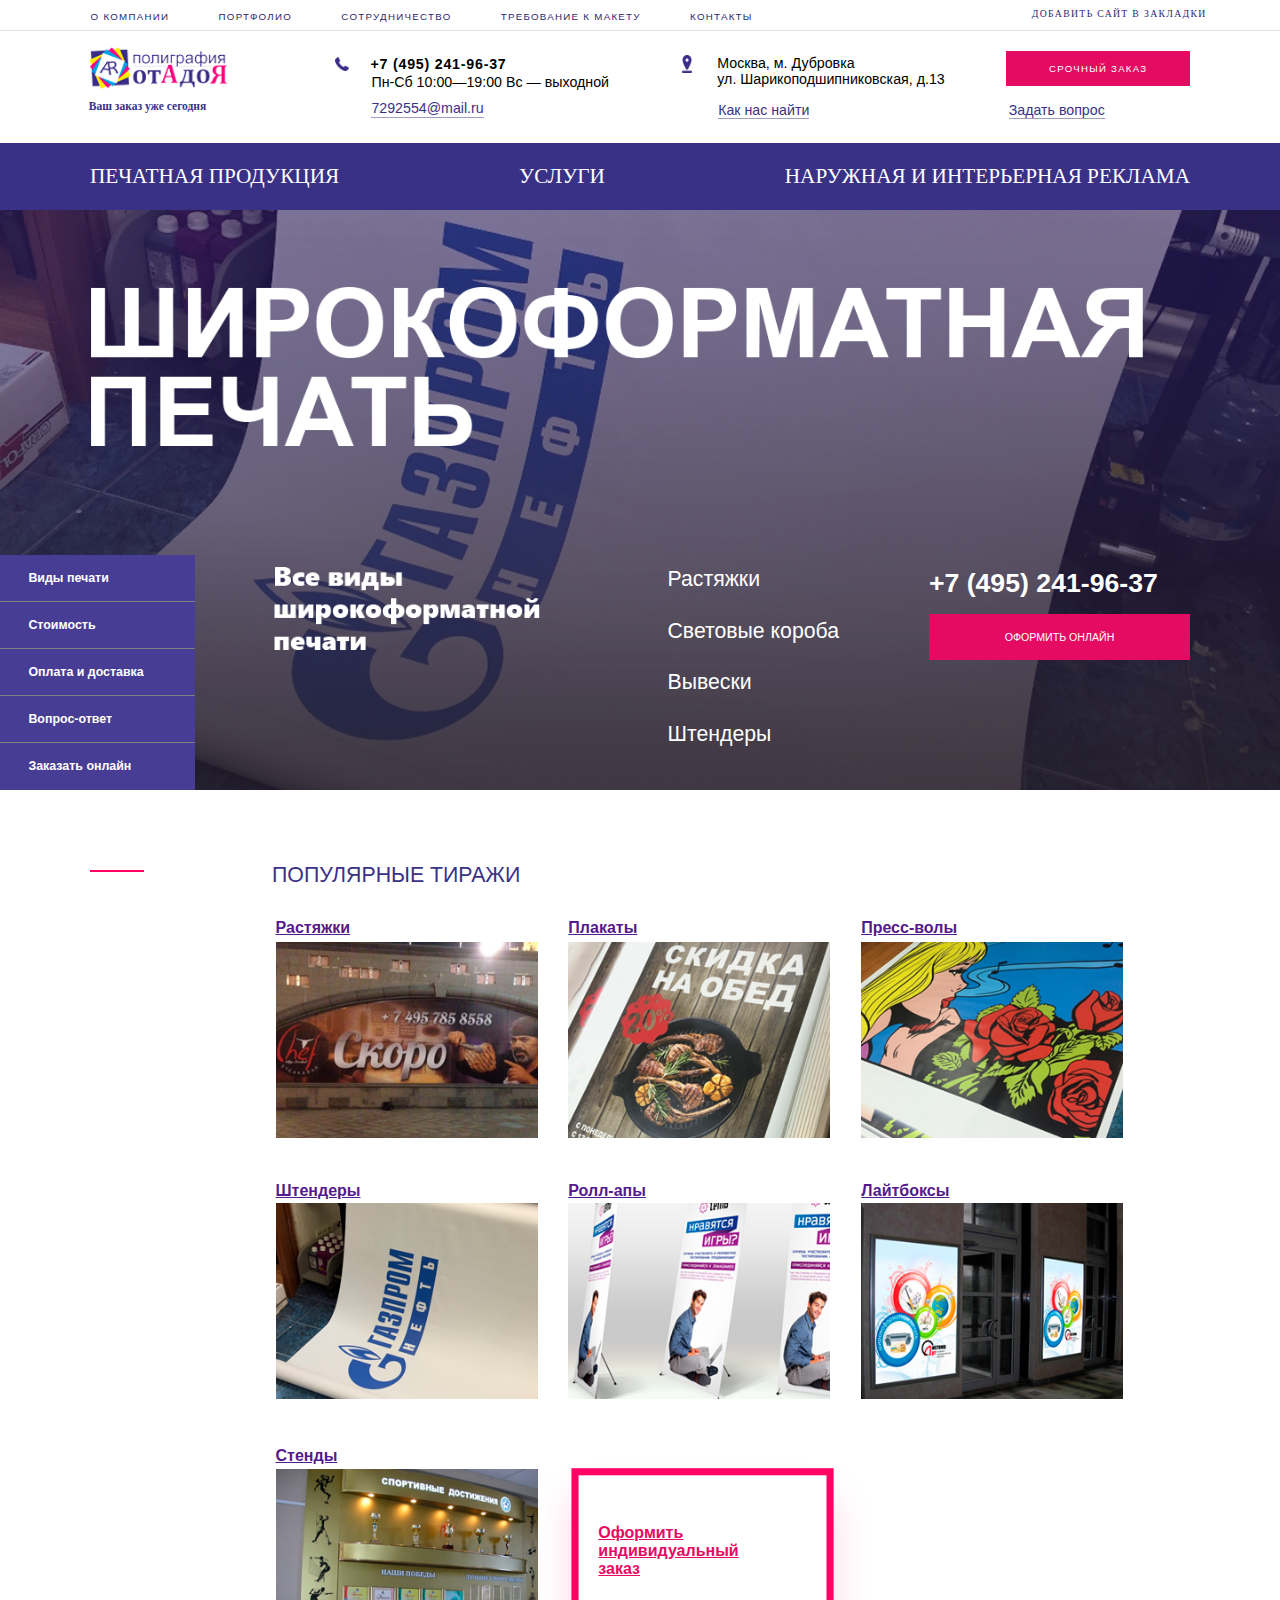
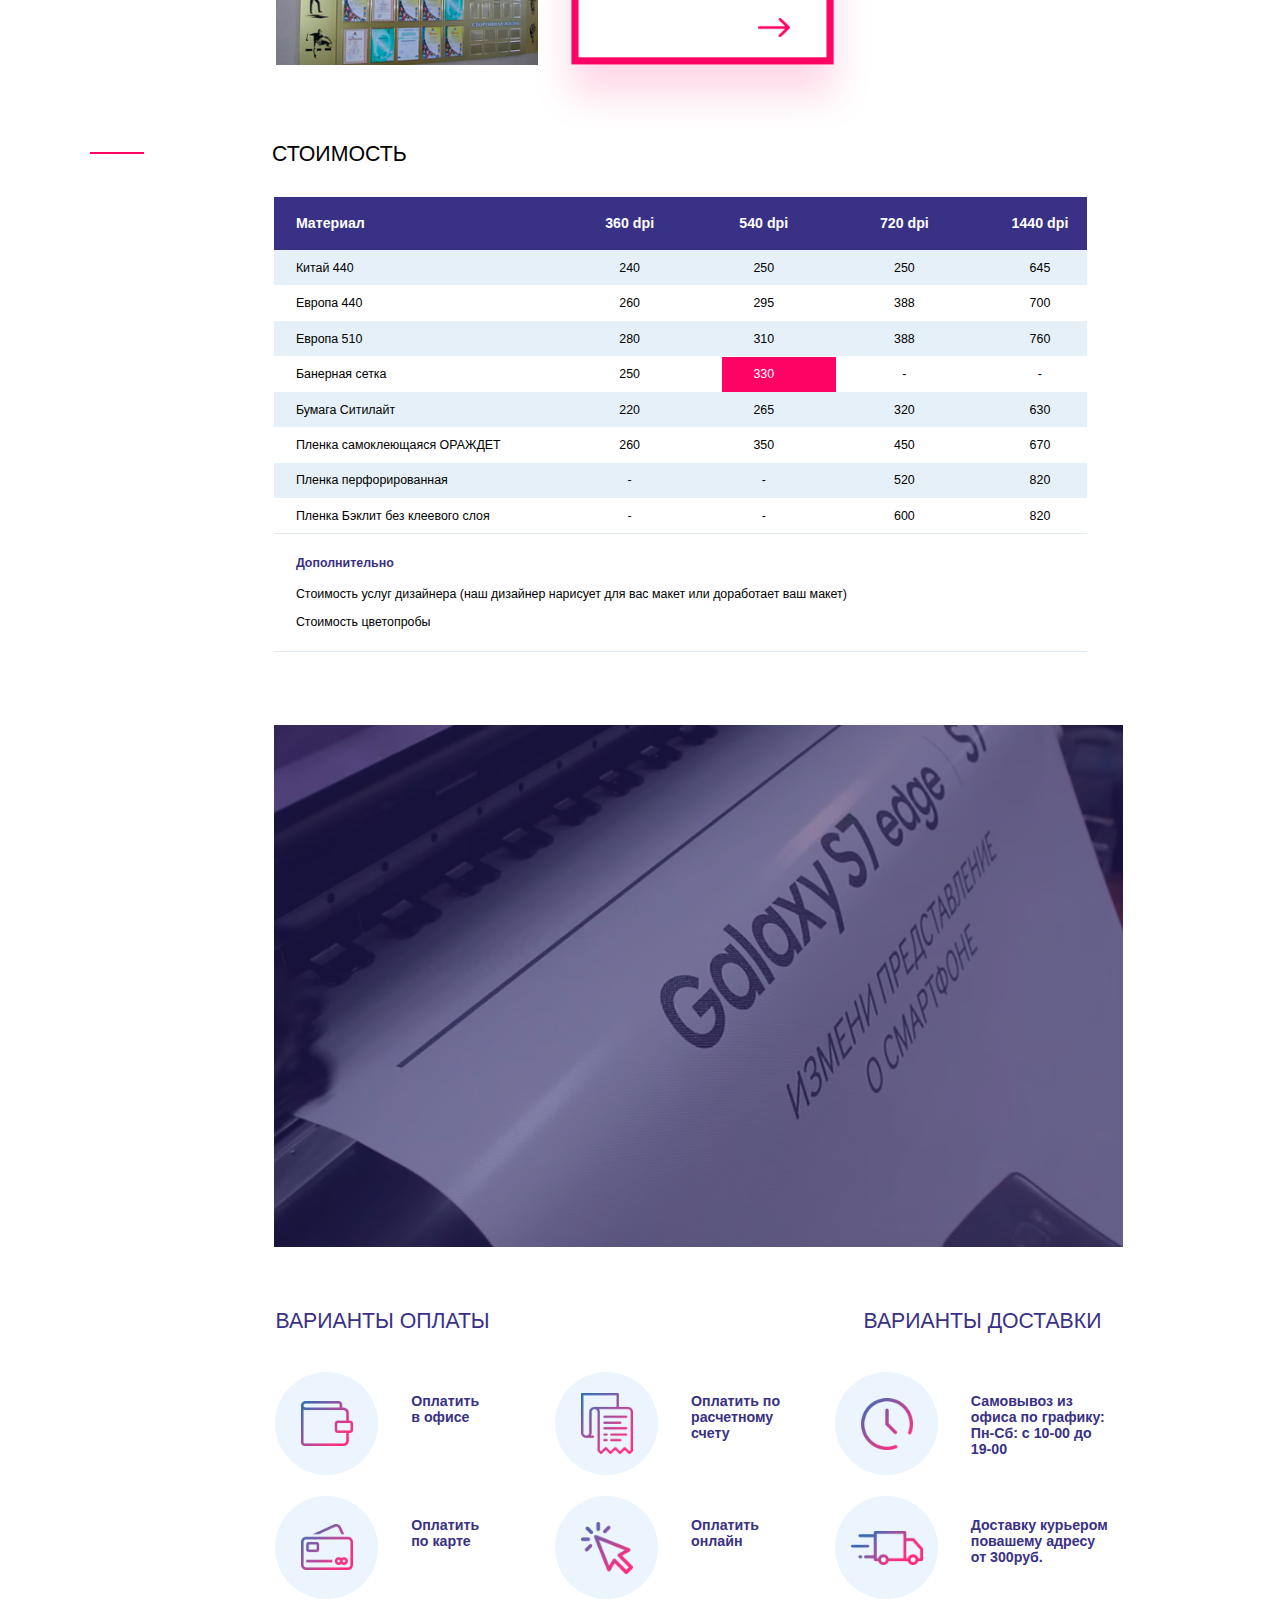
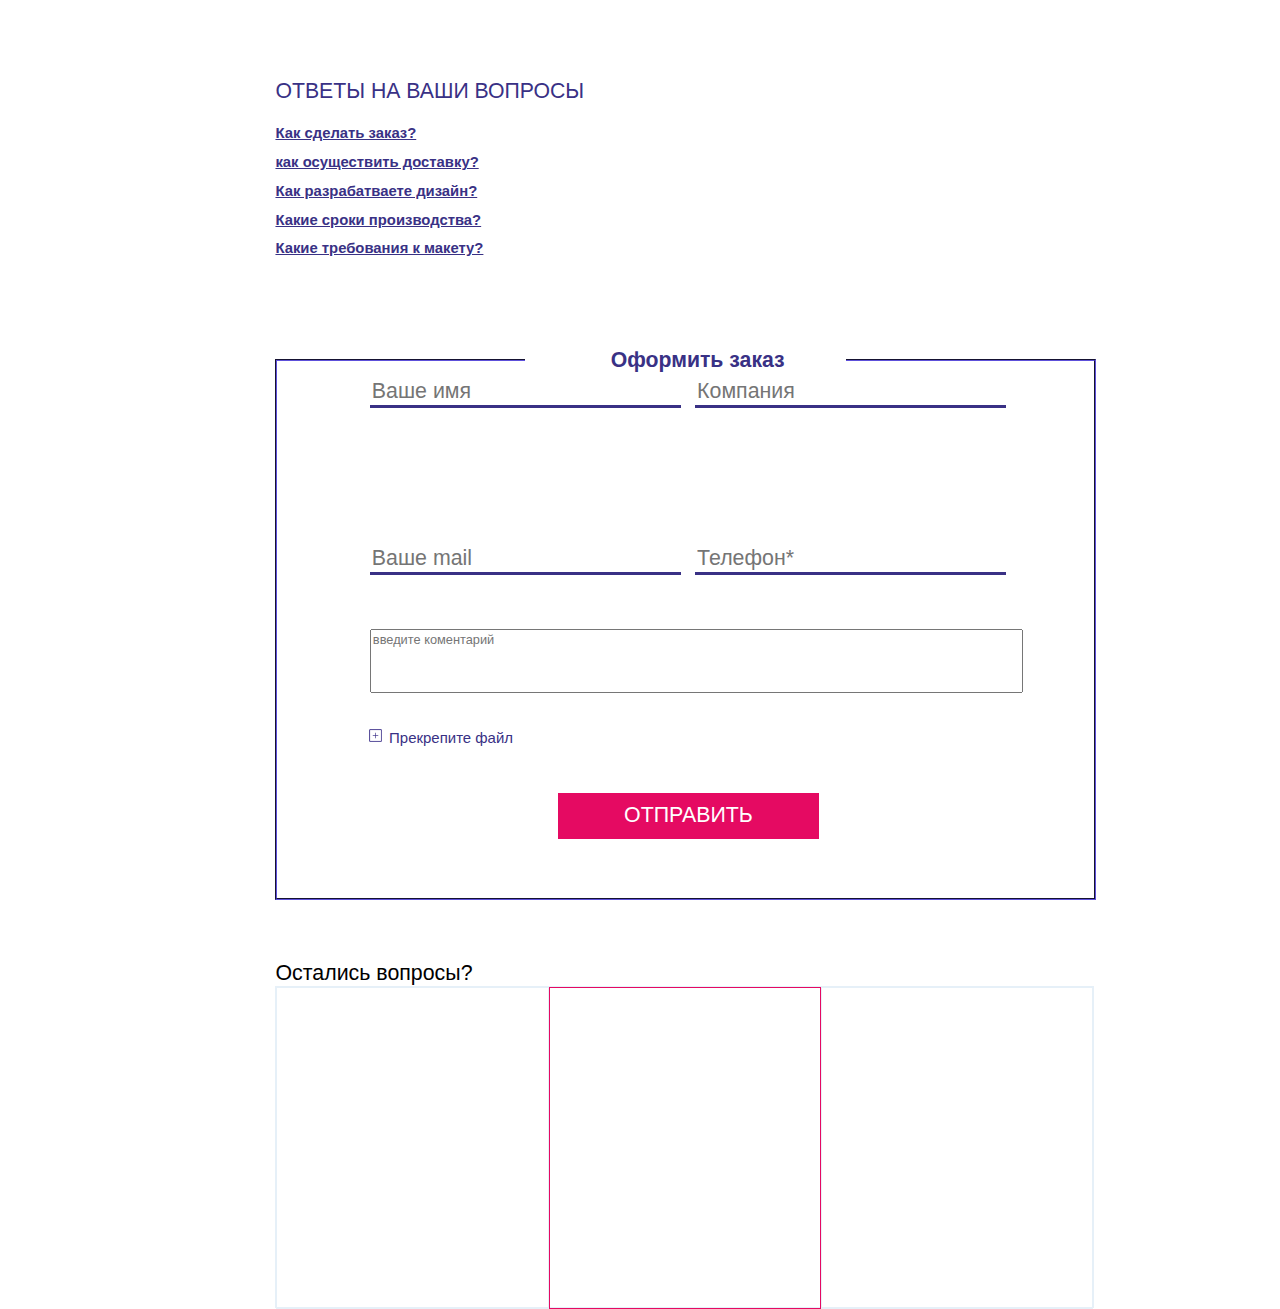
==== макет 5/index.html @ a8b6a36f "макет5" ====
<html>
	<head>
		<link rel="stylesheet" type="text/css" href="discription.css">
		<link href = "https://fonts.googleapis.com/css?family= Roboto " rel = "stylesheet">
		<meta name="viewport" content="width=device-width,initial-scale=1">
		<script type="text/javascript" type="text/javascript" src="12.js"></script>
		<script src="jquery-3.3.1.min.js"></script>
		<script src="transform.js" type="text/javascript"></script> 
        <meta charset="utf-8">
	</head>
	<body>
	<section class="top_bar">
	<ul>
		<li>О КОМПАНИИ </li>
		<li>ПОРТФОЛИО </li>
		<li>СОТРУДНИЧЕСТВО </li>
		<li>ТРЕБОВАНИЕ К МАКЕТУ </li>
		<li>КОНТАКТЫ </li>
	</ul>
	<img src="STAR.PNG">
	<span class="add_in_bookmarks">ДОБАВИТЬ САЙТ В ЗАКЛАДКИ</span>
	</section>
	<div id="wrapper">
	<header>
		<img src="logo.png">
		<span class="order_by_today">Ваш заказ уже сегодня</span>
		<img src="telephone.png">
		<span class="telephone">+7 (495) 241-96-37</span>
		<span class="hour_work">Пн-Сб 10:00—19:00   Вс — выходной</span>
		<span class="mail">7292554@mail.ru</span>
		<img src="place.png">
		<span class="adres">Москва, м. Дубровка<br> ул. Шарикоподшипниковская, д.13</span>
		<div class="order">СРОЧНЫЙ ЗАКАЗ</div>
		<span class="How_to_find_us">Как нас найти</span>
		<span class="Ask_a_Question">Задать вопрос</span>
	</header>
	<main>
		<div class="menu">
			<ul>
				<li onclick="func()">
				ПЕЧАТНАЯ ПРОДУКЦИЯ
		
				</li>
				<li onclick="func1()">УСЛУГИ</li>
				<li>НАРУЖНАЯ И ИНТЕРЬЕРНАЯ РЕКЛАМА</li>
			</ul>
		</div>
		<div class="banner">
			<span></span>
			<span></span>
			<span>ОФОРМИТЬ ОНЛАЙН</span>
			<span>+7 (495) 241-96-37</span>
			<div class="banner_menu">
			<ul>
				<li>Растяжки</li>
				<li>Световые короба</li>
				<li>Вывески</li>
				<li>Штендеры</li>
			</ul>
			</div>
		<div id="slaid_menu">
			<ul>
			<li>Виды печати</li>
			<li>Стоимость</li>
			<li>Оплата и доставка</li>
			<li>Вопрос-ответ</li>
			<li>Заказать онлайн</li>
			</ul>
		</div>
		</div>
		<div class="product_menu">
		<div class="vizitki">
		<h2>Визитки</h2>
		<img src="polosa_red.png">
			<ul>
				<li><a href=""></a></li>
			</ul>
		</div>
			<div class="menu_pech">
			<h2>Меню</h2>
			<img src="polosa_red.png">
			<ul>
				<li><a href=""></a></li>
			</ul>
			</div>
			<div class="calendary">
			<h2>Календари</h2>
			<img src="polosa_red.png">
			<ul>
				<li><a href="">Календарь-домик</a></li>
				<li><a href="">Календарь перекидной</a></li>
				<li><a href="">Календарь карманный</a></li>
				<li><a href="">Календарь квартальный</a></li>
				<li><a href="">Календарь отрывной</a></li>
				</ul>
			</div>
			<div class="broshyri">
			<h2>Брошюры</h2>
			<img src="polosa_red.png">
			<ul>
				<li><a href="">Брошюры 99х210</a></li>
				<li><a href="">Брошюры А5</a></li>
				<li><a href="">Брошюры 200х200</a></li>
				</ul>
			</div>
			<div class="listovki_and_flaers">
			<h2>Листовки и флаеры</h2>
			<img src="polosa_red.png">
			<ul>
				<li><a href="">Листовки 100х200</a></li>
				<li><a href="">Листовки А4</a></li>
				<li><a href="">Листовки А5</a></li>
				<li><a href="">Листовки А6</a></li>
				</ul>
			</div>
			<div class="afisha">
			<h2>Афиши</h2>
			<img src="polosa_red.png">
				<ul>
				<li><a href="">Афиша А1/А2</a></li>
				<li><a href="">Афиша А3</a></li>
				</ul>
			</div>
			<div class="bykleti">
			<h2>Буклеты</h2>
			<img src="polosa_red.png">
				<ul>
				<li><a href="">Буклеты А4</a></li>
				<li><a href="">Буклеты А3</a></li>
				</ul>
			</div>
			<div class="Blanki">
			<h2>Бланки и самокопирующиеся бланки</h2>
			<img src="polosa_red.png">
			<ul>
				<li><a href="">Бланки А4</a></li>
				<li><a href="">Бланки А5</a></li>
				</ul>
			</div>
		</div>
		<section class="popular_tiraj">
		 <h2>ПОПУЛЯРНЫЕ ТИРАЖИ</h2>
		 <img src="polosa_red.png">
		 <ul>
		 <a href="">Растяжки</a>
			<li></li>
			<a href="">Плакаты</a>
			<li></li>
			<a href="">Пресс-волы</a>
			<li></li>
			<a href="">Штендеры</a>
			<li></li>
			<a href="">Ролл-апы</a>
			<li></li>
			<a href="">Лайтбоксы</a>
			<li></li>
			<a href="">Стенды</a>
			<li></li>
			<li></li>
			<a href="">Оформить индивидуальный заказ</a>
			<img src="smart_object1.png">
		 </ul>
		</section>
		<section class="price">
		<h2>СТОИМОСТЬ</h2>
		<img src="polosa_red.png">
		<img src="pink_kub.png">
		<table>
		<tr>
		<td>Материал</td>
		<td>360 dpi</td>
		<td>540 dpi</td>
		<td>720 dpi</td>
		<td>1440 dpi</td>
		</tr>
		<tr>
		<td>Китай 440</td>
		<td>240</td>
		<td>250</td>
		<td>250</td>
		<td>645</td>
		</tr>
		<tr>
		<td>Европа 440</td>
		<td>260</td>
		<td>295</td>
		<td>388</td>
		<td>700</td>
		</tr>
		<tr>
		<td>Европа 510</td>
		<td>280</td>
		<td>310</td>
		<td>388</td>
		<td>760</td>
		</tr>
		<tr>
		<td>Банерная сетка</td>
		<td>250</td>
		<td style="color:white;">330</td>
		<td> - </td>
		<td> - </td>
		</tr>
		<tr>
		<td>Бумага Ситилайт</td>
		<td>220</td>
		<td>265</td>
		<td>320</td>
		<td>630</td>
		</tr>
		<tr>
		<td>Пленка самоклеющаяся ОРАЖДЕТ</td>
		<td>260</td>
		<td>350</td>
		<td>450</td>
		<td>670</td>
		</tr>
		<tr>
		<td>Пленка перфорированная</td>
		<td> - </td>
		<td> - </td>
		<td>520</td>
		<td>820</td>
		</tr>
		<tr>
		<td>Пленка Бэклит без клеевого слоя</td>
		<td> - </td>
		<td> - </td>
		<td>600</td>
		<td>820</td>
		</tr>
		<tr>
		<td colspan="5" style="background-color:white;">
			<span>Дополнительно</span>
			<span>Стоимость услуг дизайнера (наш дизайнер нарисует для вас макет или доработает ваш макет)<br><br>Стоимость цветопробы</span>
		</td>
		</tr>
		</table>
		</section>
		<section class="video">
		<div></div>
		</section>
		<section class="delivery_pay">
		<h3>ВАРИАНТЫ ОПЛАТЫ</h3>
		<h3>ВАРИАНТЫ ДОСТАВКИ</h3>
		<ul>
		<li></li><span>Оплатить<br> в офисе</span>
		<li></li><span>Оплатить по <br>расчетному<br>счету</span>
		<li></li><span>Самовывоз из<br> офиса по графику:<br> Пн-Сб: с 10-00 до<br> 19-00</span>
		<li></li><span>Оплатить<br>по карте</span>
		<li></li><span>Оплатить<br>онлайн</span>
		<li></li><span>Доставку курьером<br>повашему адресу <br>от 300руб.</span>
		</ul>
		</section>
		<section class="answer_questions">
		<h3>ОТВЕТЫ НА ВАШИ ВОПРОСЫ</h3>
		<ul>
		<li onclick="func3()" class="first">Как сделать заказ?</li>
		<div class="how_do_order"><span>Как сделать заказ?</span>
		<ul>
		<li>У нас можно заказать флаеры, афиши, бланки, печати, штампы, вывески.
		Современное оборудованиею.Если вам нужна оперативная печать полиграфической продукции высочайшего качества,тогда вы попали в нужное место.</li>
		<li>Лучшие специалисты.Каждый сотрудник нашего центра обладает хорошим опытом и готов приложить максимум усилий для выполнения вашего заказа.Высокая скорость работы.</li>
		<li>Благодаря максимальной автоматизации процесса и тщательной подготовке сотрудника все заказы выполняются в минимальные сроки.</li>
		</ul>
		<span onclick="func5()">Свернуть<img src="vector.png"></span>
		</div>
		
		<li>как осуществить доставку?</li>
		<li>Как разрабатваете дизайн?</li>
		<li>Какие сроки производства?</li>
		<li>Какие требования к макету?</li>
		</ul>
		</section>
		<form enctype="multipart/form-data" method="post" >
			<fieldset>
			<legend>Оформить заказ</legend>
			<input type="name" placeholder="Ваше имя" required name="name">
			<input type="email" placeholder="Ваше mail" name="mail" required>
			<input type="tel" placeholder="Телефон*" pattern="[0-9]{3}[0-9]{2}[0-9]{2}" title="4[0-9]{3}[0-9]{2}[0-9]{2}" required name="telephone">
			<input type="name" placeholder="Компания" required name="company">
			<input type="submit" value="ОТПРАВИТЬ">
			<textarea placeholder="введите коментарий"></textarea>
			<div class="file-upload">
			<label>
			<input type="file">
			<span>Прекрепите файл</span>
			</label>
			</div>
			</fieldset>
		</form>
		<section class="questions">
		<span>Остались вопросы?</span>
		<div class="blocks">
		<div class="call_me"></div>
		<div class="write_me"></div>
		<div class="go_me"></div>
		</div>
		</section>
	</main>
	</div>
	</body>
	</html>
---- макет 5/discription.css ----
body{
	margin:0;
	padding:0;
	cursor:pointer;
}
#wrapper{
	width:100%;
	height:auto;
	position:relative;
}
.top_bar{
	height:2.361vw;
	width:100%;
	border-bottom: 0.07vw solid #e2e2ed;
	display:flex;
	color:#2e2771;
	position:relative;
}
.top_bar ul{
    display: flex;
    list-style: none;
    margin-left: 7.08vw;
    width: 51.73vw;
    height: 0.96vw;
	padding:0;
    margin-top: 0;
    padding-top: 0.83vw;
    font: 400 0.76vw arial;
	justify-content:space-between;
	letter-spacing: 0.1vw;
}

.top_bar img{
	width:0.83vw;
	height:0.902vw;
	margin-left:19.86vw;
	margin-top:0.76vw;
}
.add_in_bookmarks{
	font: 400 0.76vw Segoe UI;
	margin-left:1.11vw;
	margin-top:0.625vw;
	letter-spacing:0.104vw;
}
header{
	height:8.75vw;
	width:100%;
	position:relative;
}
header img:nth-of-type(1){
	width:10.76vw;
	height:3.26vw;
	position:absolute;
	top:1.25vw;
	left:6.94vw;
}
.order_by_today{
	font:800 0.9vw Segoe UI;
	color:#393185;
	position:absolute;
	top:5.34vw;
	left:6.94vw;
	width:11.4vw;
}
header img:nth-of-type(2){
	width:1.11vw;
	height:1.11vw;
	position:absolute;
	top:2.014vw;
	left:26.18vw;
}
.telephone{
	font: 700 1.111vw arial;
	position:absolute;
	top:1.944vw;
	left:28.95vw;
	letter-spacing: 0.06vw;
}
.hour_work{
	font: 400 1.111vw arial;
	position:absolute;
	top:3.33vw;
	left:29.02vw;
}
.mail{
	font: 400 1.11vw arial;
	position:absolute;
	top:5.41vw;
	left:29.02vw;
	color:#393185;
	border-bottom:1px solid #a09ebf;
	padding-bottom:0.06vw;
}
header img:nth-of-type(3){
	position:absolute;
	top:1.875vw;
	left:53.26vw;
	width:0.83vw;
	height:1.38vw;
}
.adres{
	font: 400 1.111vw  arial;
	width:18.05vw;
	height:2.84vw;
	position:absolute;
	top:1.875vw;
	left:56.041vw;
}
.order{
	background-color:#e50a62;
	color:white;
	font:400 0.75vw arial;
	width:14.375vw;
	height:2.77vw;
	position:absolute;
	top:1.52vw;
	left:78.611vw;
	display:flex;
	align-items:center;
	justify-content:center;
	letter-spacing:0.1vw;
}
.order:hover{
	background-color:white;
	color:#e50a62;
	border:2px solid #e50a62;
}
.How_to_find_us,.Ask_a_Question{
	font: 400 1.11vw arial;
	position:absolute;
	top:5.55vw;
	left:56.11vw;
	color:#393185;
	border-bottom:1px solid #a09ebf;
}
.Ask_a_Question{
	left:78.81vw;
}
.menu{
	width: 100%;
    position: relative;
    height: 5.2vw;
	background-color:red;
}
.menu ul{
	display:flex;
	list-style:none;
	padding:0;
	background-color:#393185;
	margin:0;
}
.menu ul li{
	height:5.2vw;
	text-align: center;
    line-height: 5.2vw;
	color:white;
	font-size:1.66vw;
	flex-grow:1;
}
.menu ul li:hover{
	background-color:#e50a62;
}
.re li{
	display:none;
}
.menu ul li:first-of-type:hover .re li{
	display:block;
}

.banner{
	position:relative;
	width:100%;
	height:45.3vw;
	background:url("фото.png")no-repeat;
	background-size:100%;
	/* display:none; */
}
.banner span:nth-of-type(1){
	position:absolute;
	top:6.04vw;
	left:7.08vw;
	background:url("shirikoformat_pechat.png")no-repeat;
	background-size:100%;
	width:82.22vw;
	height:16.18vw;
}
.banner span:nth-of-type(2){
	position:absolute;
	top:27.91vw;
	left:21.38vw;
	background:url("vid_pechati.png")no-repeat;
	background-size:100%;
	width:20.83vw;
	height:7.29vw;
}
.banner span:nth-of-type(3){
	background-color:#e50a62;
	width:20.416vw;
	height:3.611vw;
	top:31.597vw;
	left:72.569vw;
	position:absolute;
	text-align:center;
	font:400 0.83vw Arial;
	color:white;
	line-height:3.611vw;
}
.banner span:nth-of-type(4){
	width:20.416vw;
	height:2.291vw;
	top:27.986vw;
	left:72.569vw;
	position:absolute;
	text-align:left;
	font:700 2.083vw Arial;
	color:white;
	
}
.banner span:nth-of-type(3):hover{
	border:1px solid black;
}
.banner_menu ul{
	margin:0;
	padding:0;
	list-style:none;
	position:absolute;
	top:27.91vw;
	left:52.152vw;
}
.banner_menu ul li{
	color:white;
	font:400 1.66vw Arial;
	margin-bottom:2.08vw;
}
#slaid_menu ul{
	display:flex;
	flex-direction:column;
	position:absolute;
	bottom:0;
	left:0;
	list-style:none;
	padding:0;
	margin:0;
}
#slaid_menu ul li{
	background-color:#473d94;
	color:white;
	height:3.61vw;
	width:12.98vw;
	padding-left:2.22vw;
	font:700 0.97vw/3.61vw Arial;
	cursor:pointer;
}
#slaid_menu ul li:not(:nth-of-type(5)){
	border-bottom:1px solid grey;
}
#slaid_menu ul li:hover{
	background-color:#e50a62;
}
.product_menu{
	position:relative;
	width:100%;
	height:45.83vw;
	background-color:#ecf5fd;
	background-size:100%;
	display:none;
}
.product_menu ul{
	margin:0;
	padding:0;
	list-style:none;
}
.product_menu h2{
	margin:0;
	font-size:1.11vw;
	color:#2e2771;
	text-transform:uppercase;
}
.bykleti{
	position:absolute;
	top:4.097vw;
	left:72.569vw;
}
.bykleti img{
	margin-top:1.597vw;
	width:4.23vw;
}
.bykleti ul{
	margin-top:2.152vw;
}
.product_menu ul li a{
	font:400 0.97vw Arial;
	color:#393185;
	text-decoration:none;
	display:block;
	margin-bottom:1vw;
}
.product_menu ul li a:hover{
	color:#e50a62;
}
.Blanki h2{
	width:14.363vw;
}
.Blanki {
	position:absolute;
	top:21.319vw;
	left:72.569vw;
}
.Blanki img{
	margin-top:1.597vw;
	width:4.23vw;
}
.Blanki ul{
	margin-top:2.152vw;
}
.Afisha h2{
	width:14.363vw;
}
.Afisha {
	position:absolute;
	top:21.319vw;
	left:50.625vw;
}
.Afisha img{
	margin-top:1.597vw;
	width:4.23vw;
}
.Afisha ul{
	margin-top:2.152vw;
}
.listovki_and_flaers {
	position:absolute;
	top:4.097vw;
	left:50.625vw;
}
.listovki_and_flaers img{
	margin-top:1.597vw;
	width:4.23vw;
}
.listovki_and_flaers ul{
	margin-top:2.152vw;
}
.broshyri {
	position:absolute;
	top:21.319vw;
	left:28.819vw;
}
.broshyri img{
	margin-top:1.597vw;
	width:4.23vw;
}
.broshyri ul{
	margin-top:2.152vw;
}
.calendary {
	position:absolute;
	top:4.097vw;
	left:28.819vw;
}
.calendary img{
	margin-top:1.597vw;
	width:4.23vw;
}
.calendary ul{
	margin-top:2.152vw;
}
.menu_pech{
	position:absolute;
	top:4.097vw;
	left:7.083vw;
}
.menu_pech img{
	margin-top:1.597vw;
	width:4.23vw;
}
.vizitki{
	position:absolute;
	top:21.319vw;
	left:7.083vw;
}
.vizitki img{
	margin-top:1.597vw;
	width:4.23vw;
}
.popular_tiraj{
	position:relative;
	width:100%;
	background:linear-gradient(to bottom,#dbd9e8,#ffffff);
}
.popular_tiraj h2{
	color:#393185;
	margin:0;
	position:absolute;
	top:5.763vw;
	left:21.25vw;
	font:400 1.666vw Arial;
}
.popular_tiraj img{
	width:4.23vw;
	position:absolute;
	top:6.319vw;
	left:7.013vw;
}
.popular_tiraj ul{
	margin:0;
	padding:0;
	list-style:none;
}
.popular_tiraj ul a:nth-of-type(1){
	position:absolute;
	top:10.138vw;
	left:21.527vw;
	font:700 1.25vw Arial;
}
.popular_tiraj ul li:nth-of-type(1){
	position:absolute;
	width:20.486vw;
	height:15.347vw;
	top:11.875vw;
	left:21.527vw;
	background:url('bgg.png')no-repeat;
	background-size:100%;
}
.popular_tiraj ul a:nth-of-type(2) {
	position:absolute;
	top:10.138vw;
	left:44.402vw;
	font:700 1.25vw Arial;
}
.popular_tiraj ul li:nth-of-type(2){
	position:absolute;
	width:20.486vw;
	height:15.347vw;
	top:11.875vw;
	left:44.402vw;
	background:url('bggg.png')no-repeat;
	background-size:100%;
}
.popular_tiraj ul a:nth-of-type(3) {
	position:absolute;
	top:10.138vw;
	left:67.277vw;
	font:700 1.25vw Arial;
}
.popular_tiraj ul li:nth-of-type(3){
	position:absolute;
	width:20.486vw;
	height:15.347vw;
	top:11.875vw;
	left:67.277vw;
	background:url('bgggg.png')no-repeat;
	background-size:100%;
}
.popular_tiraj ul a:nth-of-type(4) {
	position:absolute;
	top:30.694vw;
	left:21.527vw;
	font:700 1.25vw Arial;
}
.popular_tiraj ul li:nth-of-type(4){
	position:absolute;
	width:20.486vw;
	height:15.347vw;
	top:32.291vw;
	left:21.527vw;
	background:url('bggggg.png')no-repeat;
	background-size:100%;
}
.popular_tiraj ul a:nth-of-type(5) {
	position:absolute;
	top:30.694vw;
	left:44.402vw;
	font:700 1.25vw Arial;
}
.popular_tiraj ul li:nth-of-type(5){
	position:absolute;
	width:20.486vw;
	height:15.347vw;
	top:32.291vw;
	left:44.402vw;
	background:url('bgggggg.png')no-repeat;
	background-size:100%;
}
.popular_tiraj ul a:nth-of-type(6) {
	position:absolute;
	top:30.694vw;
	left:67.277vw;
	font:700 1.25vw Arial;
}
.popular_tiraj ul li:nth-of-type(6){
	position:absolute;
	width:20.486vw;
	height:15.347vw;
	top:32.291vw;
	left:67.277vw;
	background:url('bggggggg.png')no-repeat;
	background-size:100%;
}
.popular_tiraj ul a:nth-of-type(7) {
	position:absolute;
	top:51.388vw;
	left:21.527vw;
	font:700 1.25vw Arial;
}
.popular_tiraj ul li:nth-of-type(7){
	position:absolute;
	width:20.486vw;
	height:15.347vw;
	top:53.055vw;
	left:21.527vw;
	background:url('bgggggggg.png')no-repeat;
	background-size:100%;
}
.popular_tiraj ul a:nth-of-type(8) {
	position:absolute;
	left:46.747vw;
	top:57.361vw;
	font:800 1.25vw Arial;
	color:#e50a62;
	width:11.403vw;
	height:4.375vw;
}
.popular_tiraj ul li:nth-of-type(8){
	position:absolute;
	width:26.180vw;
	height:21.041vw;
	top:52.53vw;
	left:41.761vw;
	background:url('bggggggggg.png')no-repeat;
	background-size:100%;
}
.popular_tiraj ul img{
	position:absolute;
	top:64.69vw;
	left:59.2vw;
	width:2.5vw;
	height:1.52vw;
}
.price{
	width:100%;
	position:relative;
}
.price h2{
	font:400 1.666vw Arial;
	position:absolute;
	top:74.375vw;
	left:21.25vw;
	margin:0;
}
.price img{
	position:absolute;
	top:75.2vw;
	left:7.013vw;
	width: 4.23vw;
}
table{
	position:absolute;
	top:78.68vw;
	left:21.38vw;
	border-collapse:collapse;
}
tr:nth-of-type(1){
	background-color:#393185;
	height:4.166vw;
	color:white;
	font:800 1.11vw Arial;
}
td:nth-of-type(1){
	padding-right:8.09vw;
	padding-left:1.736vw;
}
td:nth-of-type(2){
	padding-right:6.583vw;
}
td:nth-of-type(3){
	padding-right:7.083vw;
}
td:nth-of-type(4){
	padding-right:6.388vw;
}
td:nth-of-type(5){
	padding-right:1.45vw;
}
tr:not(:nth-of-type(2n-1)){
	background-color:#e6f0f8;
}
td:not(:nth-of-type(1)){
	text-align:center;
}
tr:not(:nth-of-type(1)){
	font:400 0.97vw Arial;
}
tr{
	height:2.77vw;
}
.price img:nth-of-type(2){
	position:absolute;
	top:91.18vw;
	left:56.388vw;
	width:8.95vw;
	height:2.77vw;
}
tr:nth-of-type(10) td span:nth-of-type(1){
	padding-top:1.66vw;
	color:#393185;
	font:800 0.97vw Arial;
	display:block;
}
tr:nth-of-type(10) td span:nth-of-type(2){
	display:block;
	padding:1.319vw 0 1.66vw 0;
	font:400 0.97vw Arial;
}
tr:nth-of-type(10){
	height:8.33vw;
	border-bottom:1px solid #e1eaf1;
	border-top:1px solid #e1eaf1;
}
.video{
	position:relative;
	
}
.video div{
	width:66.357vw;
	height:40.83vw;
	background:url(video.png) , url(fon_video.png);
	background-size:100%;
	position:absolute;
	top:119.93vw;
	left:21.38vw;
}
.delivery_pay{
	position:relative;
	top:165.55vw;
	left:21.52vw;
	width: 67.625vw;
}
.delivery_pay ul{
	display:flex;
	list-style:none;
	width:67.625vw;
	height:auto;
	flex-wrap:wrap;
	margin-top:2.986vw;
	padding:0;
	
}
.delivery_pay li{
	border-radius:50%;
	width:8.05vw;
	height:8.05vw;
}
.delivery_pay li:nth-of-type(2){
	margin-bottom:1.66vw;
	background:url('oplata_po_chety.png')no-repeat 50% 50% , #ecf5fd ;
	background-size:50%;
}
.delivery_pay li:nth-of-type(5){

	background:url('online_oplata.png')no-repeat 50% 50% , #ecf5fd ;
	background-size:50%;
}
.delivery_pay li:nth-of-type(3){
	margin-bottom:1.66vw;
	background:url('samovivoz.png')no-repeat 50% 50% , #ecf5fd ;
	background-size:50%;
}
.delivery_pay li:nth-of-type(1){
	margin-bottom:1.66vw;
	background:url('oplata_office.png')no-repeat 50% 50% , #ecf5fd ;
	background-size:50%;
}
.delivery_pay li:nth-of-type(6){
		background:url('dostavka.png')no-repeat 50% 50% , #ecf5fd ;
	background-size:70%;
}
.delivery_pay li:nth-of-type(4){
	background:url('oplata_cards.png')no-repeat 50% 50% , #ecf5fd ;
	background-size:50%;
}
.delivery_pay span:nth-of-type(1){
	width:11.25vw;
	font:800 1.11vw Arial;
	margin-left:2.56vw;
	color:#393185;
	padding-top:1.66vw;
}
.delivery_pay span:nth-of-type(2){
	width:11.25vw;
	font:800 1.11vw Arial;
	margin-left:2.56vw;
	color:#393185;
	padding-top:1.66vw;
}
.delivery_pay span:nth-of-type(3){
	width:12.41vw;
	font:800 1.11vw Arial;
	margin-left:2.56vw;
	color:#393185;
	padding-top:1.66vw;
}
.delivery_pay span:nth-of-type(4){
	width:11.25vw;
	font:800 1.11vw Arial;
	margin-left:2.56vw;
	color:#393185;
	padding-top:1.66vw;
}
.delivery_pay span:nth-of-type(5){
	width:11.25vw;
	font:800 1.11vw Arial;
	margin-left:2.56vw;
	color:#393185;
	padding-top:1.66vw;
}
.delivery_pay span:nth-of-type(6){
	width:12.41vw;
	font:800 1.11vw Arial;
	margin-left:2.56vw;
	color:#393185;
	padding-top:1.66vw;
}
.delivery_pay h3{
	font:400 1.66vw Arial;
	color:#393185;
	display:inline-block;
	width:18.75vw;
	margin:0;
}
.delivery_pay h3:nth-of-type(2){
	margin-left:26.875vw;
}
.answer_questions{
	position:relative;
	top:170.125vw;
	left:21.52vw;
	width: 67.625vw;
}
.answer_questions h3{
	font:400 1.66vw Arial;
	color:#393185;
}
.answer_questions>ul{
	padding:0;
	list-style:none;
}
.how_do_order{
	display:none;
	width:64.51vw;
	background-color:#ecf5fd;
	height:21.875vw;
	position:relative;
}
.how_do_order span:nth-of-type(1){
	display: block;
    color: #393185;
    font: 800 1.25vw Arial;
    width: 14vw;
    position: absolute;
    top: 2.6vw;
    left: 2.7vw;
}
.how_do_order ul{
	list-style-type: decimal;
    top: 6.45vw;
    left: 7.01vw;
    position: absolute;
    padding: 0;
}
.answer_questions>ul li{
	padding-bottom:1vw;
	text-decoration:underline;
	color: #393185;
    font: 800 1.16vw Arial;
}
.how_do_order ul li{
	font:700 1.11vw Arial;
	padding-left:2.08vw;
	padding-bottom:2.08vw;
	text-decoration: none;
}
.how_do_order span:nth-of-type(2){
	position:absolute;
	top:2.29vw;
	left:55.69vw;
	 font: 800 1.11vw Arial;
}
.how_do_order span:nth-of-type(2) img{
	    margin-left: 1vw;
}
form{
	width:64.23vw;
	height:41.66vw;
	position:relative;
	top:175vw;
	left: 21.52vw;
}
fieldset{
	    margin-inline-start: 0;
		border-color:#393185;
		position:relative;
		height:41.66vw;
}
legend{
	margin:auto;
	padding:0 4.8vw 0 6.7vw;
	font:700 1.66vw Arial;
	color:#393185;
}
form input{
	border:0;
}
form input[name="name"]{
	width:24.3vw;
	position:absolute;
	border-bottom:0.3vw solid #393185;
	font:400 1.67vw Arial;
	left:7.22vw;
}
form input[name="company"]{
	width:24.3vw;
	position:absolute;
	border-bottom:0.3vw solid #393185;
	font:400 1.67vw Arial;
	left:32.63vw;
}
form input[name="mail"]{
	width:24.3vw;
	position:absolute;
	border-bottom:0.3vw solid #393185;
	font:400 1.67vw Arial;
	left:7.22vw;
	top:13.47vw;
}
form input[name="telephone"]{
	width:24.3vw;
	position:absolute;
	border-bottom:0.3vw solid #393185;
	font:400 1.67vw Arial;
	left:32.63vw;
	top:13.47vw;
}

form input[type="file"]{
	display:none;
}
input:valid{
	background-color:#dfd!important;
}
form input[type="submit"]{
	width:20.34vw;
	height:3.6vw;
	position:absolute;
	background-color:#e50a62!important;
	font:400 1.67vw Arial;
	left:21.94vw;
	top:32.84vw;
	color:white;
}
textarea{
	width:80%;
	height:5vw;
	resize:none;
	font:400 1vw arial;
	position:absolute;
	top:20vw;
	left:7.22vw;
}
.file-upload{
	position:absolute;
	left:8.72vw;
	top:27.84vw;
}
.file-upload span{
	font:400 1.17vw Arial;
	color:#393185;
}
.file-upload label:before{
	content:'';
	display:block;
	background:url("smart_plus.png")no-repeat;
	background-size:100%;
	width: 1vw;
    height: 1vw;
	position:absolute;
    right:10.22vw;
	top:0;
	
}
form input[type="submit"]:hover{
	background-color:white!important;
	color:#e50a62!important;
	border:0.3vw solid #e50a62!important;
}
.questions{
	position:relative;
	top:180vw;
	left:21.52vw;
	width:19.2vw;
}
.questions span{
	font:400 1.67vw arial;
}
.questions div{
	width:21.66vw;
	height:25vw;
	border:0.1vw solid #e6f0f8;
}
.questions .blocks{
	display:flex;
	width: 63.8vw;
}
.questions div:nth-of-type(2){
	border-color:#e50a62;
}
@media screen and (max-width : 800px){
	.adres{
		font: 400 0.7vw arial;
	}
	.delivery_pay h3:nth-of-type(2){
    width:20.75vw;
	}
	.how_do_order span:nth-of-type(2){
		left: 50.69vw;
	}
	.how_do_order ul li {
    font: 700 1vw Arial;
	}

}
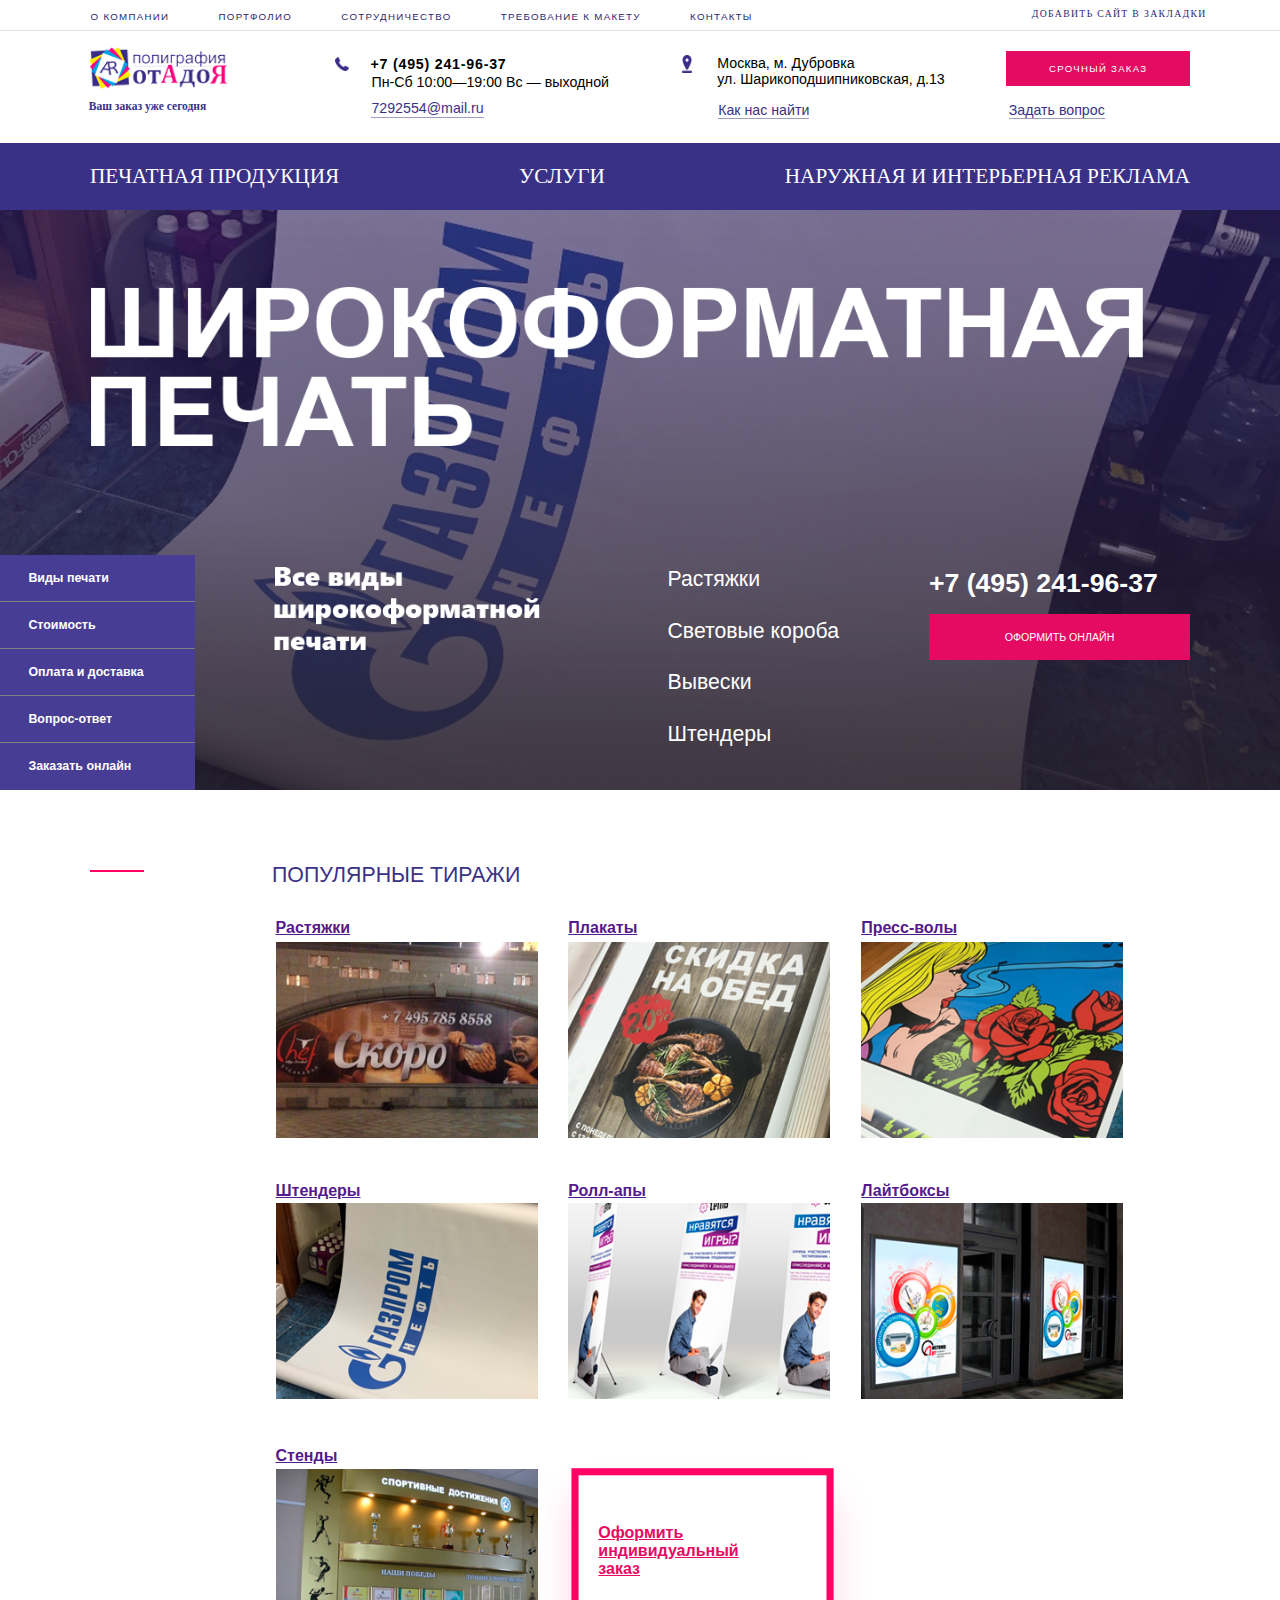
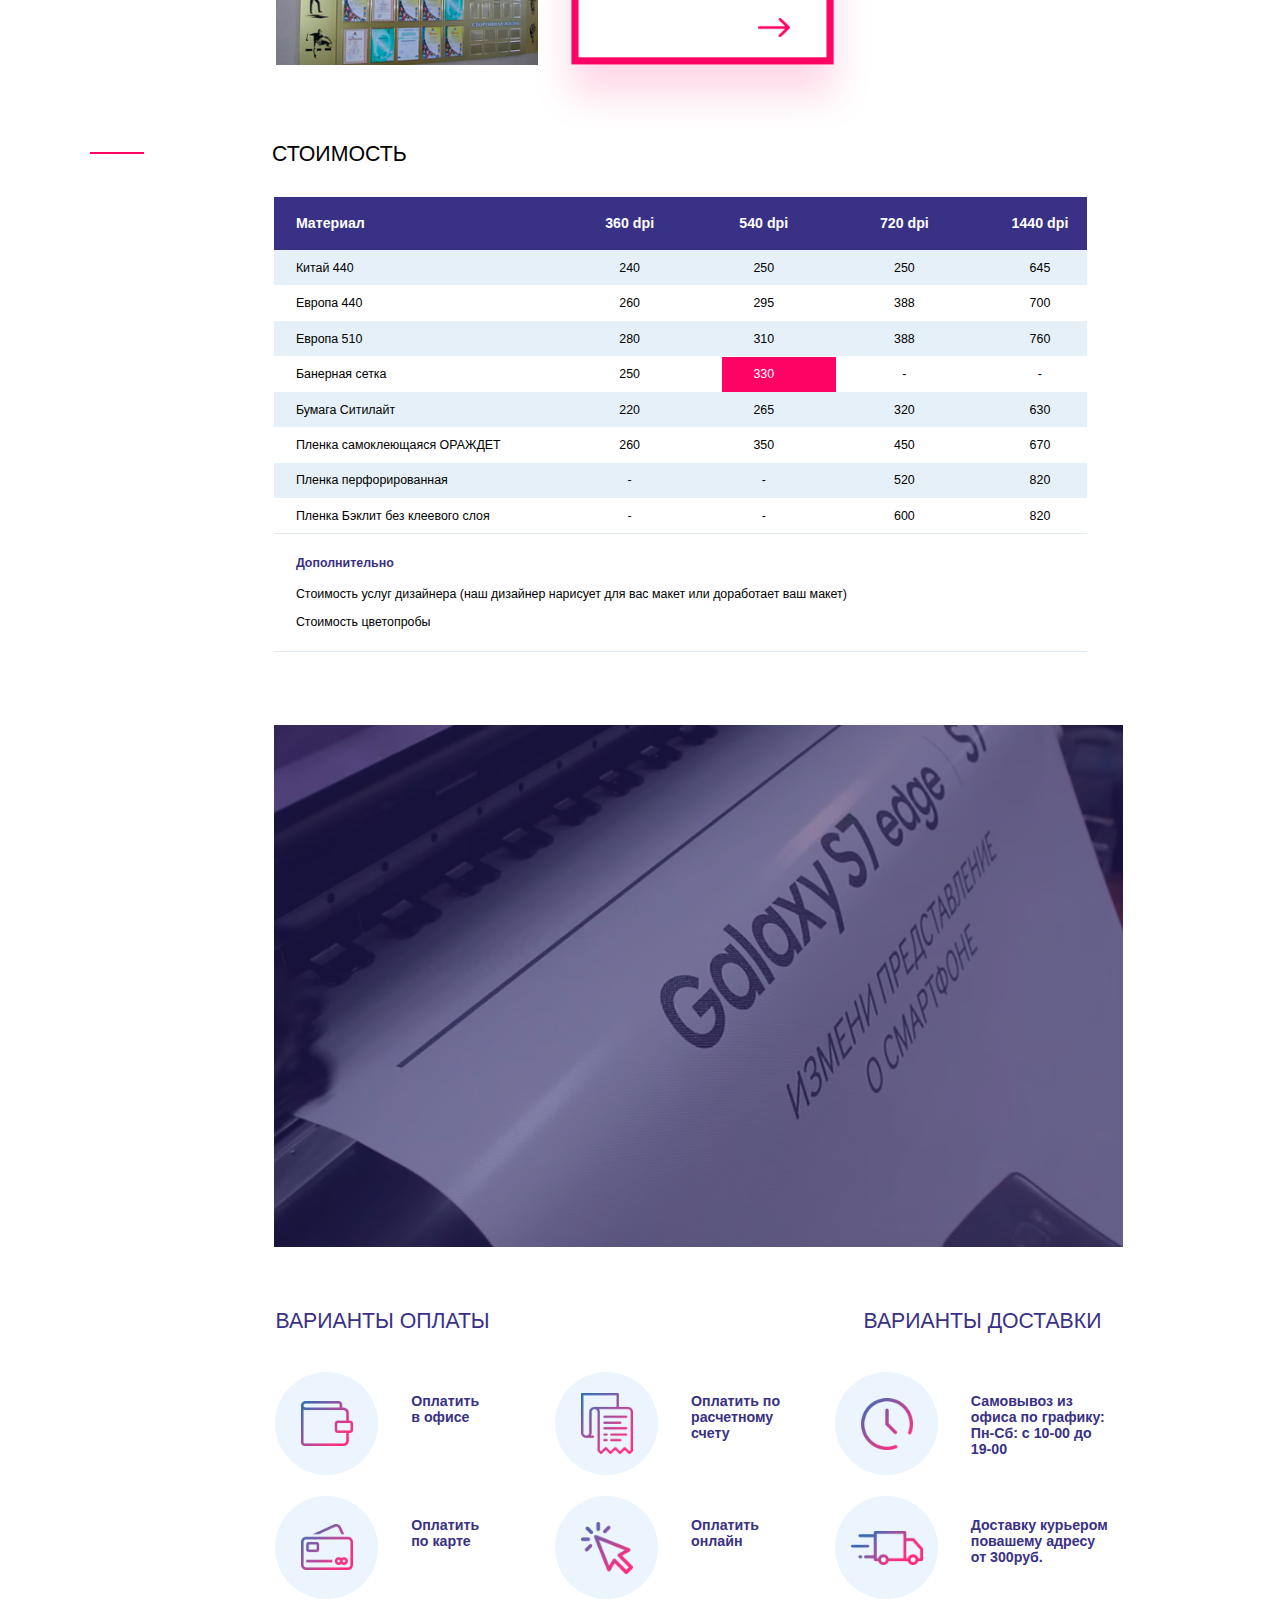
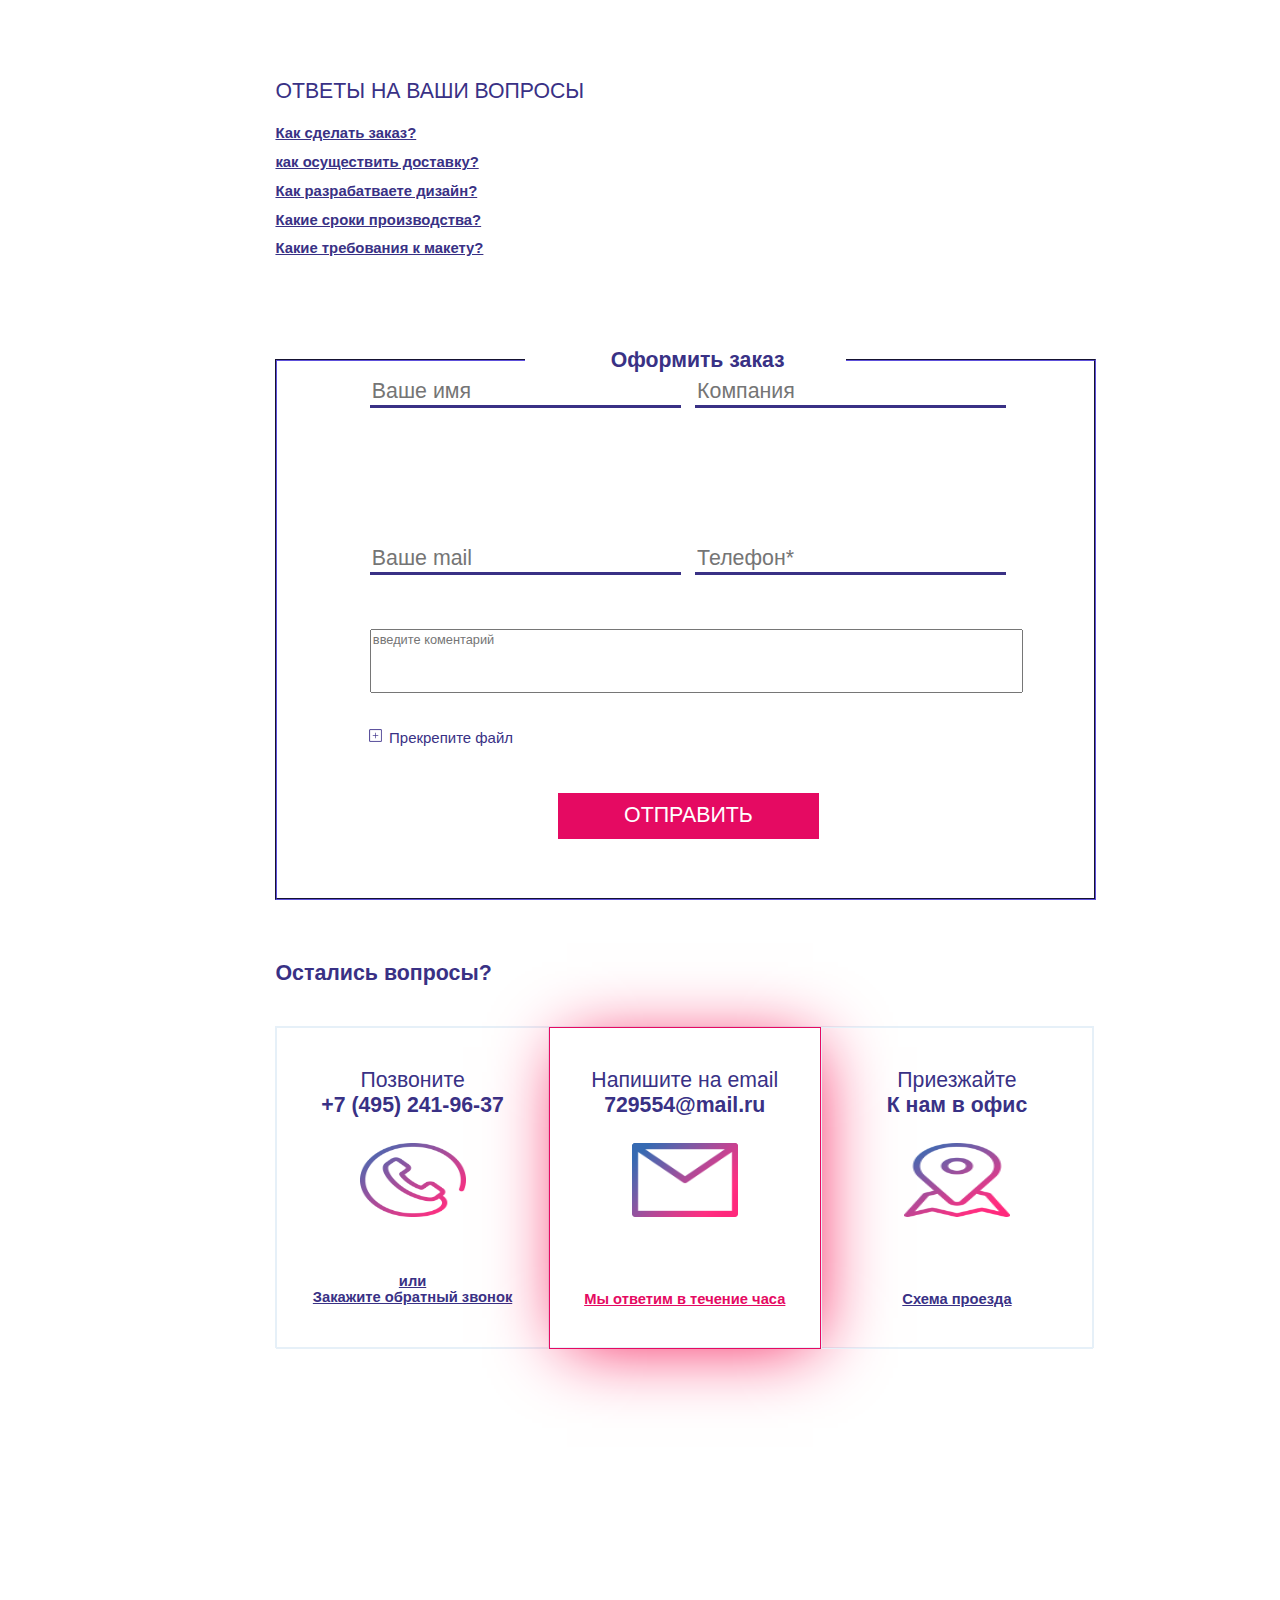
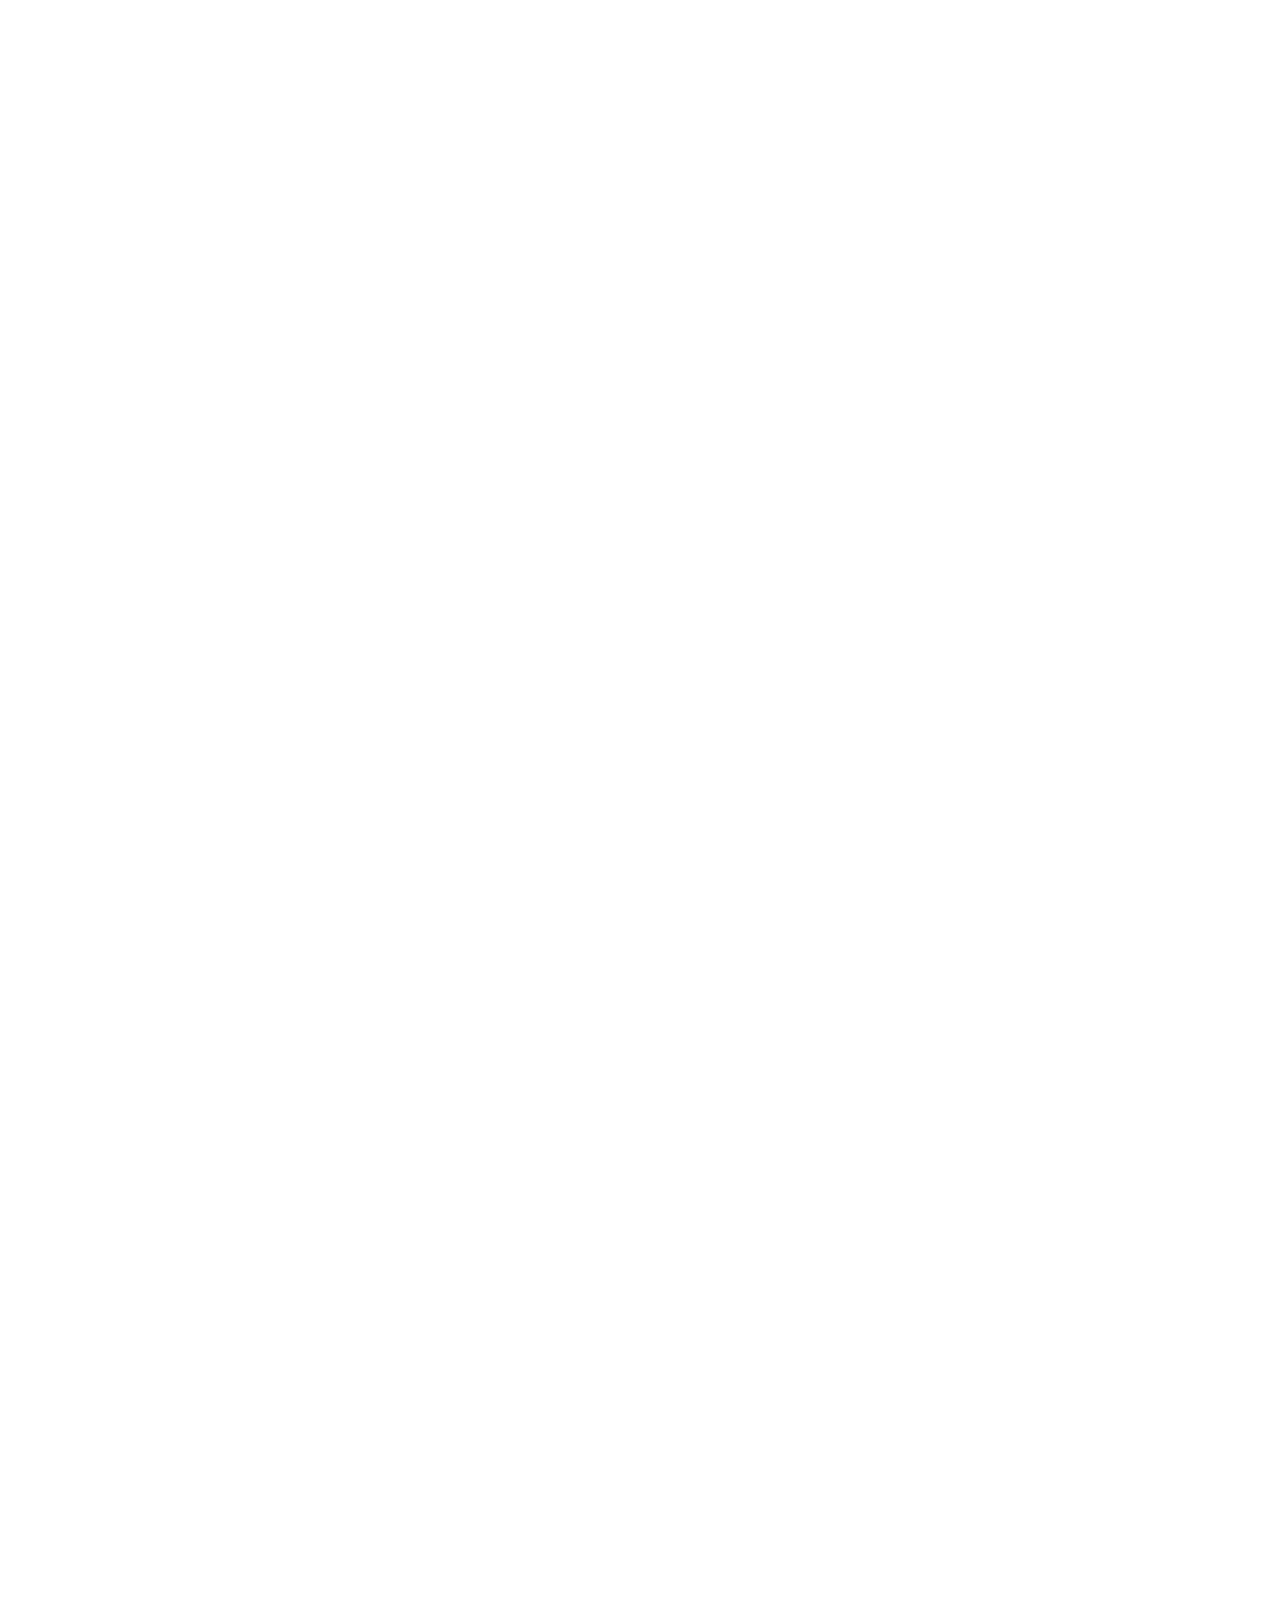
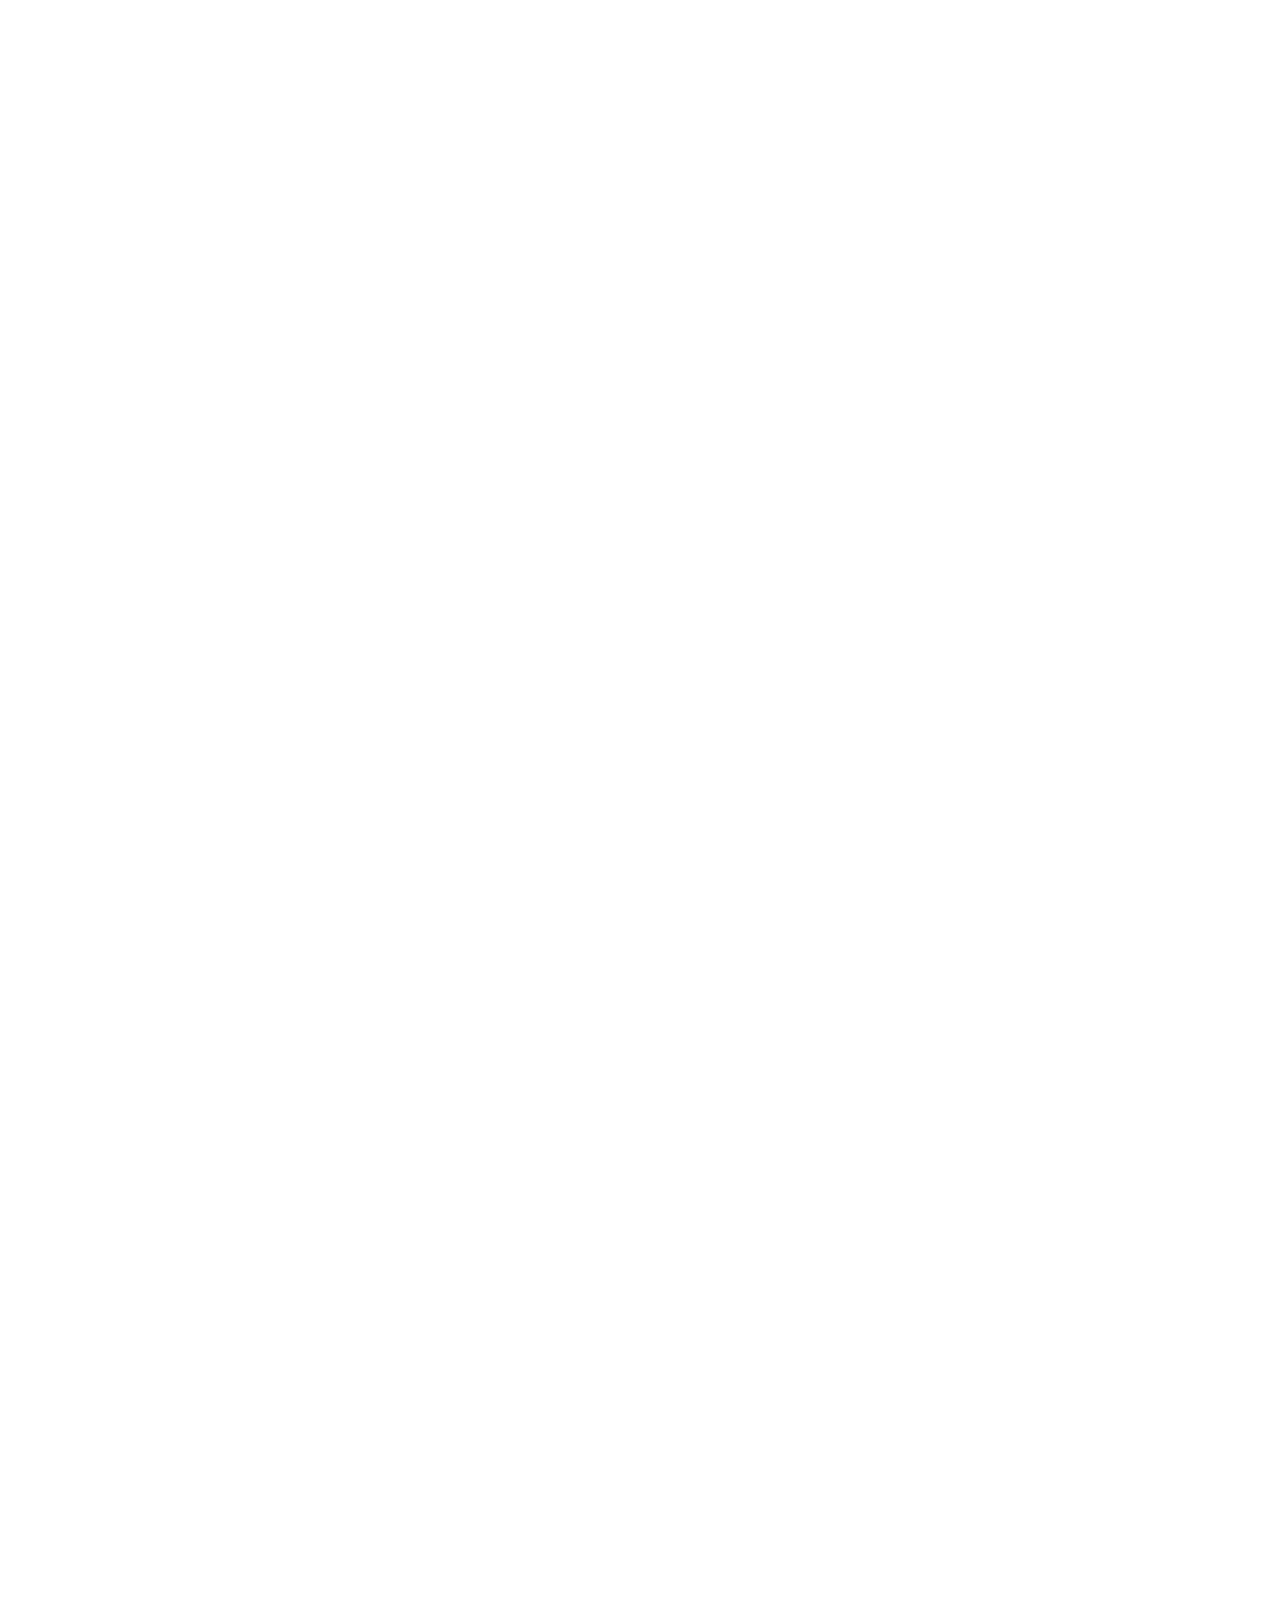
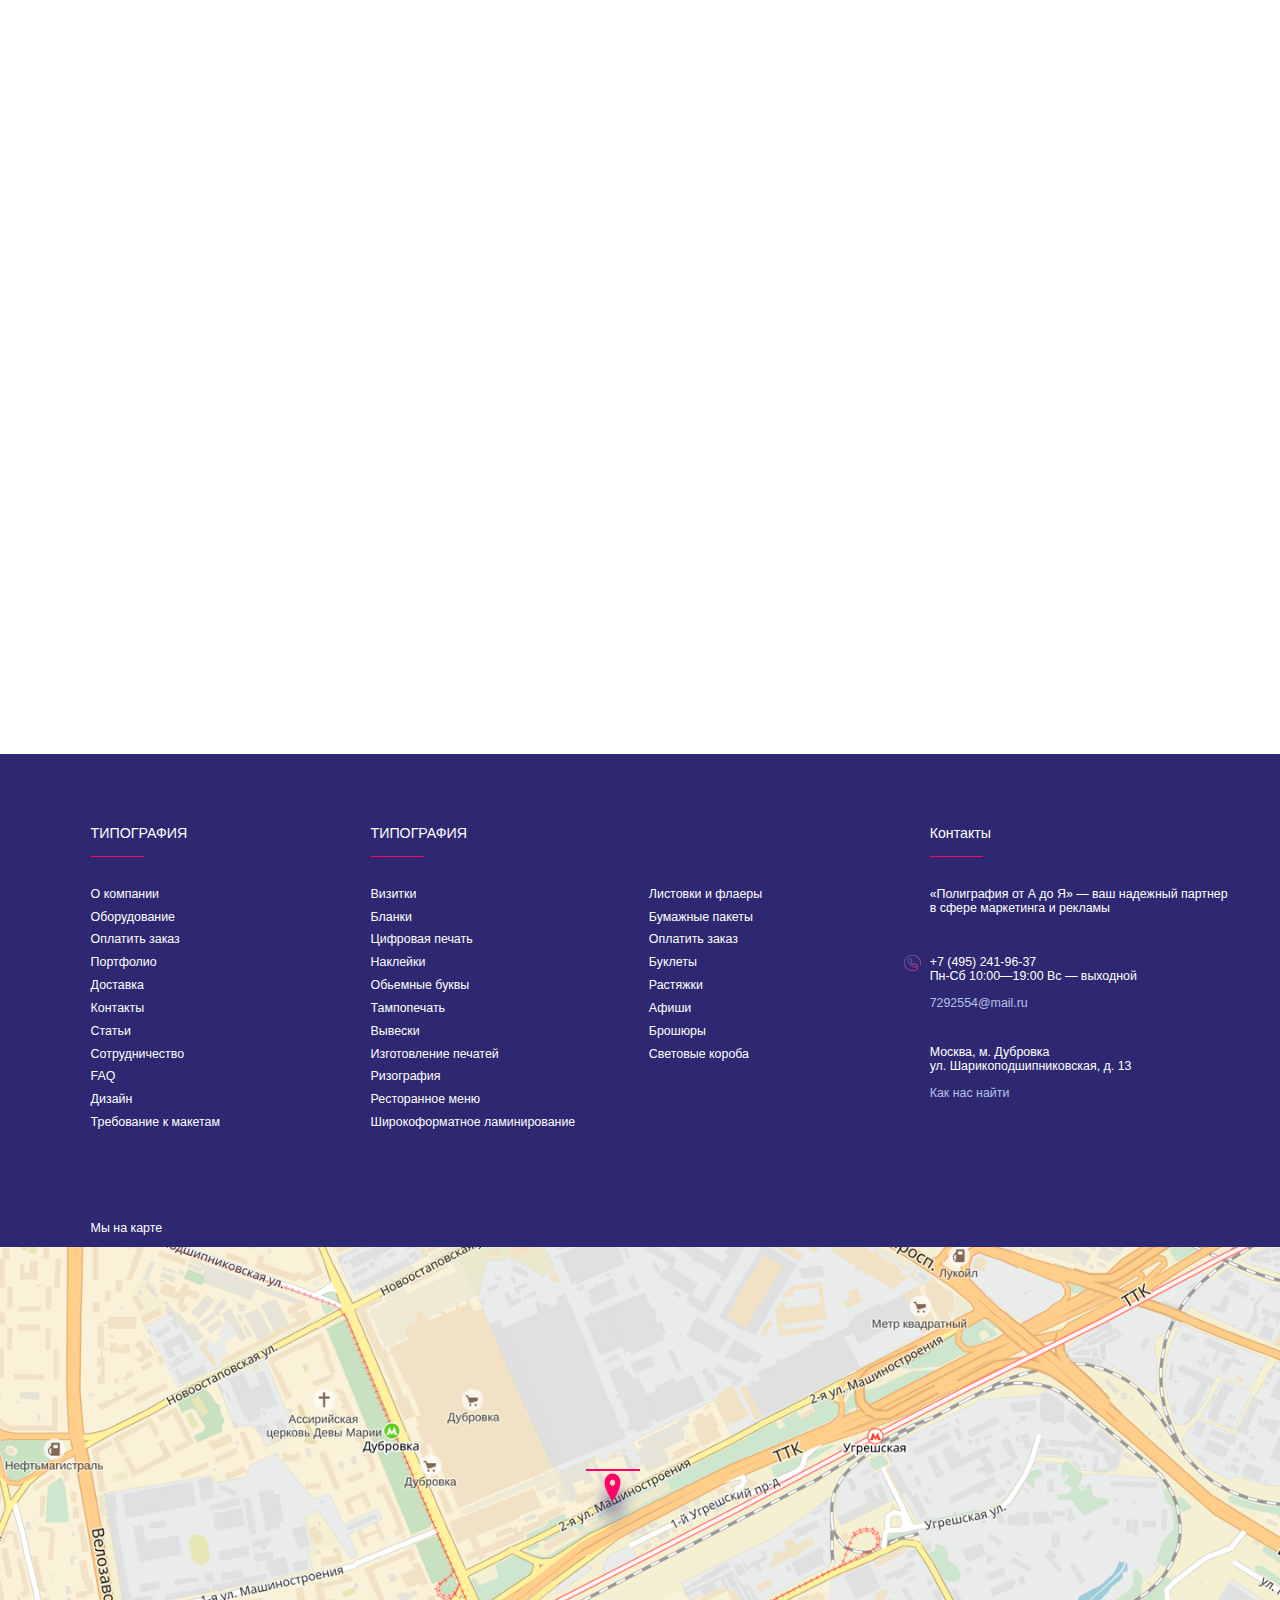
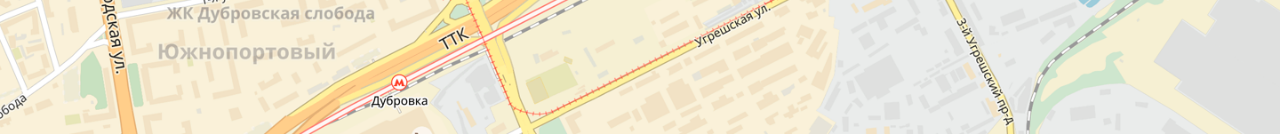
==== commit 6413ebbf: "Add files via upload" ====
--- a/макет 5/index.html
+++ b/макет 5/index.html
@@ -1,303 +1,369 @@
-<html>
-	<head>
-		<link rel="stylesheet" type="text/css" href="discription.css">
-		<link href = "https://fonts.googleapis.com/css?family= Roboto " rel = "stylesheet">
-		<meta name="viewport" content="width=device-width,initial-scale=1">
-		<script type="text/javascript" type="text/javascript" src="12.js"></script>
-		<script src="jquery-3.3.1.min.js"></script>
-		<script src="transform.js" type="text/javascript"></script> 
-        <meta charset="utf-8">
-	</head>
-	<body>
-	<section class="top_bar">
-	<ul>
-		<li>О КОМПАНИИ </li>
-		<li>ПОРТФОЛИО </li>
-		<li>СОТРУДНИЧЕСТВО </li>
-		<li>ТРЕБОВАНИЕ К МАКЕТУ </li>
-		<li>КОНТАКТЫ </li>
-	</ul>
-	<img src="STAR.PNG">
-	<span class="add_in_bookmarks">ДОБАВИТЬ САЙТ В ЗАКЛАДКИ</span>
-	</section>
-	<div id="wrapper">
-	<header>
-		<img src="logo.png">
-		<span class="order_by_today">Ваш заказ уже сегодня</span>
-		<img src="telephone.png">
-		<span class="telephone">+7 (495) 241-96-37</span>
-		<span class="hour_work">Пн-Сб 10:00—19:00   Вс — выходной</span>
-		<span class="mail">7292554@mail.ru</span>
-		<img src="place.png">
-		<span class="adres">Москва, м. Дубровка<br> ул. Шарикоподшипниковская, д.13</span>
-		<div class="order">СРОЧНЫЙ ЗАКАЗ</div>
-		<span class="How_to_find_us">Как нас найти</span>
-		<span class="Ask_a_Question">Задать вопрос</span>
-	</header>
-	<main>
-		<div class="menu">
-			<ul>
-				<li onclick="func()">
-				ПЕЧАТНАЯ ПРОДУКЦИЯ
-		
-				</li>
-				<li onclick="func1()">УСЛУГИ</li>
-				<li>НАРУЖНАЯ И ИНТЕРЬЕРНАЯ РЕКЛАМА</li>
-			</ul>
-		</div>
-		<div class="banner">
-			<span></span>
-			<span></span>
-			<span>ОФОРМИТЬ ОНЛАЙН</span>
-			<span>+7 (495) 241-96-37</span>
-			<div class="banner_menu">
-			<ul>
-				<li>Растяжки</li>
-				<li>Световые короба</li>
-				<li>Вывески</li>
-				<li>Штендеры</li>
-			</ul>
-			</div>
-		<div id="slaid_menu">
-			<ul>
-			<li>Виды печати</li>
-			<li>Стоимость</li>
-			<li>Оплата и доставка</li>
-			<li>Вопрос-ответ</li>
-			<li>Заказать онлайн</li>
-			</ul>
-		</div>
-		</div>
-		<div class="product_menu">
-		<div class="vizitki">
-		<h2>Визитки</h2>
-		<img src="polosa_red.png">
-			<ul>
-				<li><a href=""></a></li>
-			</ul>
-		</div>
-			<div class="menu_pech">
-			<h2>Меню</h2>
-			<img src="polosa_red.png">
-			<ul>
-				<li><a href=""></a></li>
-			</ul>
-			</div>
-			<div class="calendary">
-			<h2>Календари</h2>
-			<img src="polosa_red.png">
-			<ul>
-				<li><a href="">Календарь-домик</a></li>
-				<li><a href="">Календарь перекидной</a></li>
-				<li><a href="">Календарь карманный</a></li>
-				<li><a href="">Календарь квартальный</a></li>
-				<li><a href="">Календарь отрывной</a></li>
-				</ul>
-			</div>
-			<div class="broshyri">
-			<h2>Брошюры</h2>
-			<img src="polosa_red.png">
-			<ul>
-				<li><a href="">Брошюры 99х210</a></li>
-				<li><a href="">Брошюры А5</a></li>
-				<li><a href="">Брошюры 200х200</a></li>
-				</ul>
-			</div>
-			<div class="listovki_and_flaers">
-			<h2>Листовки и флаеры</h2>
-			<img src="polosa_red.png">
-			<ul>
-				<li><a href="">Листовки 100х200</a></li>
-				<li><a href="">Листовки А4</a></li>
-				<li><a href="">Листовки А5</a></li>
-				<li><a href="">Листовки А6</a></li>
-				</ul>
-			</div>
-			<div class="afisha">
-			<h2>Афиши</h2>
-			<img src="polosa_red.png">
-				<ul>
-				<li><a href="">Афиша А1/А2</a></li>
-				<li><a href="">Афиша А3</a></li>
-				</ul>
-			</div>
-			<div class="bykleti">
-			<h2>Буклеты</h2>
-			<img src="polosa_red.png">
-				<ul>
-				<li><a href="">Буклеты А4</a></li>
-				<li><a href="">Буклеты А3</a></li>
-				</ul>
-			</div>
-			<div class="Blanki">
-			<h2>Бланки и самокопирующиеся бланки</h2>
-			<img src="polosa_red.png">
-			<ul>
-				<li><a href="">Бланки А4</a></li>
-				<li><a href="">Бланки А5</a></li>
-				</ul>
-			</div>
-		</div>
-		<section class="popular_tiraj">
-		 <h2>ПОПУЛЯРНЫЕ ТИРАЖИ</h2>
-		 <img src="polosa_red.png">
-		 <ul>
-		 <a href="">Растяжки</a>
-			<li></li>
-			<a href="">Плакаты</a>
-			<li></li>
-			<a href="">Пресс-волы</a>
-			<li></li>
-			<a href="">Штендеры</a>
-			<li></li>
-			<a href="">Ролл-апы</a>
-			<li></li>
-			<a href="">Лайтбоксы</a>
-			<li></li>
-			<a href="">Стенды</a>
-			<li></li>
-			<li></li>
-			<a href="">Оформить индивидуальный заказ</a>
-			<img src="smart_object1.png">
-		 </ul>
-		</section>
-		<section class="price">
-		<h2>СТОИМОСТЬ</h2>
-		<img src="polosa_red.png">
-		<img src="pink_kub.png">
-		<table>
-		<tr>
-		<td>Материал</td>
-		<td>360 dpi</td>
-		<td>540 dpi</td>
-		<td>720 dpi</td>
-		<td>1440 dpi</td>
-		</tr>
-		<tr>
-		<td>Китай 440</td>
-		<td>240</td>
-		<td>250</td>
-		<td>250</td>
-		<td>645</td>
-		</tr>
-		<tr>
-		<td>Европа 440</td>
-		<td>260</td>
-		<td>295</td>
-		<td>388</td>
-		<td>700</td>
-		</tr>
-		<tr>
-		<td>Европа 510</td>
-		<td>280</td>
-		<td>310</td>
-		<td>388</td>
-		<td>760</td>
-		</tr>
-		<tr>
-		<td>Банерная сетка</td>
-		<td>250</td>
-		<td style="color:white;">330</td>
-		<td> - </td>
-		<td> - </td>
-		</tr>
-		<tr>
-		<td>Бумага Ситилайт</td>
-		<td>220</td>
-		<td>265</td>
-		<td>320</td>
-		<td>630</td>
-		</tr>
-		<tr>
-		<td>Пленка самоклеющаяся ОРАЖДЕТ</td>
-		<td>260</td>
-		<td>350</td>
-		<td>450</td>
-		<td>670</td>
-		</tr>
-		<tr>
-		<td>Пленка перфорированная</td>
-		<td> - </td>
-		<td> - </td>
-		<td>520</td>
-		<td>820</td>
-		</tr>
-		<tr>
-		<td>Пленка Бэклит без клеевого слоя</td>
-		<td> - </td>
-		<td> - </td>
-		<td>600</td>
-		<td>820</td>
-		</tr>
-		<tr>
-		<td colspan="5" style="background-color:white;">
-			<span>Дополнительно</span>
-			<span>Стоимость услуг дизайнера (наш дизайнер нарисует для вас макет или доработает ваш макет)<br><br>Стоимость цветопробы</span>
-		</td>
-		</tr>
-		</table>
-		</section>
-		<section class="video">
-		<div></div>
-		</section>
-		<section class="delivery_pay">
-		<h3>ВАРИАНТЫ ОПЛАТЫ</h3>
-		<h3>ВАРИАНТЫ ДОСТАВКИ</h3>
-		<ul>
-		<li></li><span>Оплатить<br> в офисе</span>
-		<li></li><span>Оплатить по <br>расчетному<br>счету</span>
-		<li></li><span>Самовывоз из<br> офиса по графику:<br> Пн-Сб: с 10-00 до<br> 19-00</span>
-		<li></li><span>Оплатить<br>по карте</span>
-		<li></li><span>Оплатить<br>онлайн</span>
-		<li></li><span>Доставку курьером<br>повашему адресу <br>от 300руб.</span>
-		</ul>
-		</section>
-		<section class="answer_questions">
-		<h3>ОТВЕТЫ НА ВАШИ ВОПРОСЫ</h3>
-		<ul>
-		<li onclick="func3()" class="first">Как сделать заказ?</li>
-		<div class="how_do_order"><span>Как сделать заказ?</span>
-		<ul>
-		<li>У нас можно заказать флаеры, афиши, бланки, печати, штампы, вывески.
-		Современное оборудованиею.Если вам нужна оперативная печать полиграфической продукции высочайшего качества,тогда вы попали в нужное место.</li>
-		<li>Лучшие специалисты.Каждый сотрудник нашего центра обладает хорошим опытом и готов приложить максимум усилий для выполнения вашего заказа.Высокая скорость работы.</li>
-		<li>Благодаря максимальной автоматизации процесса и тщательной подготовке сотрудника все заказы выполняются в минимальные сроки.</li>
-		</ul>
-		<span onclick="func5()">Свернуть<img src="vector.png"></span>
-		</div>
-		
-		<li>как осуществить доставку?</li>
-		<li>Как разрабатваете дизайн?</li>
-		<li>Какие сроки производства?</li>
-		<li>Какие требования к макету?</li>
-		</ul>
-		</section>
-		<form enctype="multipart/form-data" method="post" >
-			<fieldset>
-			<legend>Оформить заказ</legend>
-			<input type="name" placeholder="Ваше имя" required name="name">
-			<input type="email" placeholder="Ваше mail" name="mail" required>
-			<input type="tel" placeholder="Телефон*" pattern="[0-9]{3}[0-9]{2}[0-9]{2}" title="4[0-9]{3}[0-9]{2}[0-9]{2}" required name="telephone">
-			<input type="name" placeholder="Компания" required name="company">
-			<input type="submit" value="ОТПРАВИТЬ">
-			<textarea placeholder="введите коментарий"></textarea>
-			<div class="file-upload">
-			<label>
-			<input type="file">
-			<span>Прекрепите файл</span>
-			</label>
-			</div>
-			</fieldset>
-		</form>
-		<section class="questions">
-		<span>Остались вопросы?</span>
-		<div class="blocks">
-		<div class="call_me"></div>
-		<div class="write_me"></div>
-		<div class="go_me"></div>
-		</div>
-		</section>
-	</main>
-	</div>
-	</body>
+<html>
+	<head>
+		<link rel="stylesheet" type="text/css" href="discription.css">
+		<link href = "https://fonts.googleapis.com/css?family= Roboto " rel = "stylesheet">
+		<meta name="viewport" content="width=device-width,initial-scale=1">
+		<script type="text/javascript" type="text/javascript" src="12.js"></script>
+		<script src="jquery-3.3.1.min.js"></script>
+		<script src="transform.js" type="text/javascript"></script> 
+        <meta charset="utf-8">
+	</head>
+	<body>
+	<section class="top_bar">
+	<ul>
+		<li>О КОМПАНИИ </li>
+		<li>ПОРТФОЛИО </li>
+		<li>СОТРУДНИЧЕСТВО </li>
+		<li>ТРЕБОВАНИЕ К МАКЕТУ </li>
+		<li>КОНТАКТЫ </li>
+	</ul>
+	<img src="STAR.PNG">
+	<span class="add_in_bookmarks">ДОБАВИТЬ САЙТ В ЗАКЛАДКИ</span>
+	</section>
+	<div id="wrapper">
+	<header>
+		<img src="logo.png">
+		<span class="order_by_today">Ваш заказ уже сегодня</span>
+		<img src="telephone.png">
+		<span class="telephone">+7 (495) 241-96-37</span>
+		<span class="hour_work">Пн-Сб 10:00—19:00   Вс — выходной</span>
+		<span class="mail">7292554@mail.ru</span>
+		<img src="place.png">
+		<span class="adres">Москва, м. Дубровка<br> ул. Шарикоподшипниковская, д.13</span>
+		<div class="order">СРОЧНЫЙ ЗАКАЗ</div>
+		<span class="How_to_find_us">Как нас найти</span>
+		<span class="Ask_a_Question">Задать вопрос</span>
+	</header>
+	<main>
+		<div class="menu">
+			<ul>
+				<li onclick="func()">
+				ПЕЧАТНАЯ ПРОДУКЦИЯ
+		
+				</li>
+				<li onclick="func1()">УСЛУГИ</li>
+				<li>НАРУЖНАЯ И ИНТЕРЬЕРНАЯ РЕКЛАМА</li>
+			</ul>
+		</div>
+		<div class="banner">
+			<span></span>
+			<span></span>
+			<span>ОФОРМИТЬ ОНЛАЙН</span>
+			<span>+7 (495) 241-96-37</span>
+			<div class="banner_menu">
+			<ul>
+				<li>Растяжки</li>
+				<li>Световые короба</li>
+				<li>Вывески</li>
+				<li>Штендеры</li>
+			</ul>
+			</div>
+		<div id="slaid_menu">
+			<ul>
+			<li>Виды печати</li>
+			<li>Стоимость</li>
+			<li>Оплата и доставка</li>
+			<li>Вопрос-ответ</li>
+			<li>Заказать онлайн</li>
+			</ul>
+		</div>
+		</div>
+		<div class="product_menu">
+		<div class="vizitki">
+		<h2>Визитки</h2>
+		<img src="polosa_red.png">
+			<ul>
+				<li><a href=""></a></li>
+			</ul>
+		</div>
+			<div class="menu_pech">
+			<h2>Меню</h2>
+			<img src="polosa_red.png">
+			<ul>
+				<li><a href=""></a></li>
+			</ul>
+			</div>
+			<div class="calendary">
+			<h2>Календари</h2>
+			<img src="polosa_red.png">
+			<ul>
+				<li><a href="">Календарь-домик</a></li>
+				<li><a href="">Календарь перекидной</a></li>
+				<li><a href="">Календарь карманный</a></li>
+				<li><a href="">Календарь квартальный</a></li>
+				<li><a href="">Календарь отрывной</a></li>
+				</ul>
+			</div>
+			<div class="broshyri">
+			<h2>Брошюры</h2>
+			<img src="polosa_red.png">
+			<ul>
+				<li><a href="">Брошюры 99х210</a></li>
+				<li><a href="">Брошюры А5</a></li>
+				<li><a href="">Брошюры 200х200</a></li>
+				</ul>
+			</div>
+			<div class="listovki_and_flaers">
+			<h2>Листовки и флаеры</h2>
+			<img src="polosa_red.png">
+			<ul>
+				<li><a href="">Листовки 100х200</a></li>
+				<li><a href="">Листовки А4</a></li>
+				<li><a href="">Листовки А5</a></li>
+				<li><a href="">Листовки А6</a></li>
+				</ul>
+			</div>
+			<div class="afisha">
+			<h2>Афиши</h2>
+			<img src="polosa_red.png">
+				<ul>
+				<li><a href="">Афиша А1/А2</a></li>
+				<li><a href="">Афиша А3</a></li>
+				</ul>
+			</div>
+			<div class="bykleti">
+			<h2>Буклеты</h2>
+			<img src="polosa_red.png">
+				<ul>
+				<li><a href="">Буклеты А4</a></li>
+				<li><a href="">Буклеты А3</a></li>
+				</ul>
+			</div>
+			<div class="Blanki">
+			<h2>Бланки и самокопирующиеся бланки</h2>
+			<img src="polosa_red.png">
+			<ul>
+				<li><a href="">Бланки А4</a></li>
+				<li><a href="">Бланки А5</a></li>
+				</ul>
+			</div>
+		</div>
+		<section class="popular_tiraj">
+		 <h2>ПОПУЛЯРНЫЕ ТИРАЖИ</h2>
+		 <img src="polosa_red.png">
+		 <ul>
+		 <a href="">Растяжки</a>
+			<li></li>
+			<a href="">Плакаты</a>
+			<li></li>
+			<a href="">Пресс-волы</a>
+			<li></li>
+			<a href="">Штендеры</a>
+			<li></li>
+			<a href="">Ролл-апы</a>
+			<li></li>
+			<a href="">Лайтбоксы</a>
+			<li></li>
+			<a href="">Стенды</a>
+			<li></li>
+			<li></li>
+			<a href="">Оформить индивидуальный заказ</a>
+			<img src="smart_object1.png">
+		 </ul>
+		</section>
+		<section class="price">
+		<h2>СТОИМОСТЬ</h2>
+		<img src="polosa_red.png">
+		<img src="pink_kub.png">
+		<table>
+		<tr>
+		<td>Материал</td>
+		<td>360 dpi</td>
+		<td>540 dpi</td>
+		<td>720 dpi</td>
+		<td>1440 dpi</td>
+		</tr>
+		<tr>
+		<td>Китай 440</td>
+		<td>240</td>
+		<td>250</td>
+		<td>250</td>
+		<td>645</td>
+		</tr>
+		<tr>
+		<td>Европа 440</td>
+		<td>260</td>
+		<td>295</td>
+		<td>388</td>
+		<td>700</td>
+		</tr>
+		<tr>
+		<td>Европа 510</td>
+		<td>280</td>
+		<td>310</td>
+		<td>388</td>
+		<td>760</td>
+		</tr>
+		<tr>
+		<td>Банерная сетка</td>
+		<td>250</td>
+		<td style="color:white;">330</td>
+		<td> - </td>
+		<td> - </td>
+		</tr>
+		<tr>
+		<td>Бумага Ситилайт</td>
+		<td>220</td>
+		<td>265</td>
+		<td>320</td>
+		<td>630</td>
+		</tr>
+		<tr>
+		<td>Пленка самоклеющаяся ОРАЖДЕТ</td>
+		<td>260</td>
+		<td>350</td>
+		<td>450</td>
+		<td>670</td>
+		</tr>
+		<tr>
+		<td>Пленка перфорированная</td>
+		<td> - </td>
+		<td> - </td>
+		<td>520</td>
+		<td>820</td>
+		</tr>
+		<tr>
+		<td>Пленка Бэклит без клеевого слоя</td>
+		<td> - </td>
+		<td> - </td>
+		<td>600</td>
+		<td>820</td>
+		</tr>
+		<tr>
+		<td colspan="5" style="background-color:white;">
+			<span>Дополнительно</span>
+			<span>Стоимость услуг дизайнера (наш дизайнер нарисует для вас макет или доработает ваш макет)<br><br>Стоимость цветопробы</span>
+		</td>
+		</tr>
+		</table>
+		</section>
+		<section class="video">
+		<div></div>
+		</section>
+		<section class="delivery_pay">
+		<h3>ВАРИАНТЫ ОПЛАТЫ</h3>
+		<h3>ВАРИАНТЫ ДОСТАВКИ</h3>
+		<ul>
+		<li></li><span>Оплатить<br> в офисе</span>
+		<li></li><span>Оплатить по <br>расчетному<br>счету</span>
+		<li></li><span>Самовывоз из<br> офиса по графику:<br> Пн-Сб: с 10-00 до<br> 19-00</span>
+		<li></li><span>Оплатить<br>по карте</span>
+		<li></li><span>Оплатить<br>онлайн</span>
+		<li></li><span>Доставку курьером<br>повашему адресу <br>от 300руб.</span>
+		</ul>
+		</section>
+		<section class="answer_questions">
+		<h3>ОТВЕТЫ НА ВАШИ ВОПРОСЫ</h3>
+		<ul>
+		<li onclick="func3()" class="first">Как сделать заказ?</li>
+		<div class="how_do_order"><span>Как сделать заказ?</span>
+		<ul>
+		<li>У нас можно заказать флаеры, афиши, бланки, печати, штампы, вывески.
+		Современное оборудованиею.Если вам нужна оперативная печать полиграфической продукции высочайшего качества,тогда вы попали в нужное место.</li>
+		<li>Лучшие специалисты.Каждый сотрудник нашего центра обладает хорошим опытом и готов приложить максимум усилий для выполнения вашего заказа.Высокая скорость работы.</li>
+		<li>Благодаря максимальной автоматизации процесса и тщательной подготовке сотрудника все заказы выполняются в минимальные сроки.</li>
+		</ul>
+		<span onclick="func5()">Свернуть<img src="vector.png"></span>
+		</div>
+		
+		<li>как осуществить доставку?</li>
+		<li>Как разрабатваете дизайн?</li>
+		<li>Какие сроки производства?</li>
+		<li>Какие требования к макету?</li>
+		</ul>
+		</section>
+		<form enctype="multipart/form-data" method="post" >
+			<fieldset>
+			<legend>Оформить заказ</legend>
+			<input type="name" placeholder="Ваше имя" required name="name">
+			<input type="email" placeholder="Ваше mail" name="mail" required>
+			<input type="tel" placeholder="Телефон*" pattern="[0-9]{3}[0-9]{2}[0-9]{2}" title="4[0-9]{3}[0-9]{2}[0-9]{2}" required name="telephone">
+			<input type="name" placeholder="Компания" required name="company">
+			<input type="submit" value="ОТПРАВИТЬ">
+			<textarea placeholder="введите коментарий"></textarea>
+			<div class="file-upload">
+			<label>
+			<input type="file">
+			<span>Прекрепите файл</span>
+			</label>
+			</div>
+			</fieldset>
+		</form>
+		<section class="questions">
+		<span>Остались вопросы?</span>
+		<div class="blocks">
+		<div class="call_me"><img src="call.png"><span>Позвоните</span><span>+7 (495) 241-96-37</span><span>или<br> Закажите обратный звонок</span></div>
+		<div class="write_me"><img src="message.png"><span>Напишите на email</span><span>729554@mail.ru</span><span>Мы ответим в течение часа</span></div>
+		<div class="go_me"><span>Приезжайте</span><span>К нам в офис</span><span>Схема проезда</span><img src="metka_proezda.png"></div>
+		</div>
+		</section>
+	</main>
+	<footer>
+	<nav class="typography">
+	<span class="title_typography">ТИПОГРАФИЯ</span>
+	<img src="red_line.png">
+	<ul>
+	<li>О компании</li>
+	<li>Оборудование</li>
+	<li>Оплатить заказ</li>
+	<li>Портфолио</li>
+	<li>Доставка</li>
+	<li>Контакты</li>
+	<li>Статьи</li>
+	<li>Сотрудничество</li>
+	<li>FAQ</li>
+	<li>Дизайн</li>
+	<li>Требование к макетам</li>
+	</ul>
+	</nav>
+	<nav class="poligraphy">
+	<span class="title_poligraphy">ТИПОГРАФИЯ</span>
+	<img src="red_line.png">
+	<ul>
+	<li>Визитки</li>
+	<li>Бланки</li>
+	<li>Цифровая печать</li>
+	<li>Наклейки</li>
+	<li>Обьемные буквы</li>
+	<li>Тампопечать</li>
+	<li>Вывески</li>
+	<li>Изготовление печатей</li>
+	<li>Ризография</li>
+	<li>Ресторанное меню</li>
+	<li>Широкоформатное ламинирование</li>
+	</ul>
+	<ul>
+	<li>Листовки и флаеры</li>
+	<li>Бумажные пакеты</li>
+	<li>Оплатить заказ</li>
+	<li>Буклеты</li>
+	<li>Растяжки</li>
+	<li>Афиши</li>
+	<li>Брошюры</li>
+	<li>Световые короба</li>
+	</ul>
+	</nav>
+	<nav class="contacts">
+	<span class="title_contacts">Контакты</span>
+	<img src="red_line.png">
+	<ul>
+	 <li>«Полиграфия от А до Я» — ваш надежный партнер<br> в сфере маркетинга и рекламы</li>
+	 <li>+7 (495) 241-96-37</li>
+	 <li>Пн-Сб 10:00—19:00   Вс — выходной</li>
+	 <li>7292554@mail.ru</li>
+	 <li>Москва, м. Дубровка</li>
+	 <li>ул. Шарикоподшипниковская, д. 13</li>
+	 <li>Как нас найти</li>
+	 <li><img src="call.png"></li>
+	</ul>
+	</nav>
+	<nav class="we_on_maps">
+	<img src="pin.png">
+	<span>Мы на карте</span>
+	<img src="red_line.png">
+	</nav>
+	<img src="maps.png">
+	</footer>
+	</div>
+	</body>
 	</html>--- a/макет 5/discription.css
+++ b/макет 5/discription.css
@@ -1,930 +1,1097 @@
-body{
-	margin:0;
-	padding:0;
-	cursor:pointer;
-}
-#wrapper{
-	width:100%;
-	height:auto;
-	position:relative;
-}
-.top_bar{
-	height:2.361vw;
-	width:100%;
-	border-bottom: 0.07vw solid #e2e2ed;
-	display:flex;
-	color:#2e2771;
-	position:relative;
-}
-.top_bar ul{
-    display: flex;
-    list-style: none;
-    margin-left: 7.08vw;
-    width: 51.73vw;
-    height: 0.96vw;
-	padding:0;
-    margin-top: 0;
-    padding-top: 0.83vw;
-    font: 400 0.76vw arial;
-	justify-content:space-between;
-	letter-spacing: 0.1vw;
-}
-
-.top_bar img{
-	width:0.83vw;
-	height:0.902vw;
-	margin-left:19.86vw;
-	margin-top:0.76vw;
-}
-.add_in_bookmarks{
-	font: 400 0.76vw Segoe UI;
-	margin-left:1.11vw;
-	margin-top:0.625vw;
-	letter-spacing:0.104vw;
-}
-header{
-	height:8.75vw;
-	width:100%;
-	position:relative;
-}
-header img:nth-of-type(1){
-	width:10.76vw;
-	height:3.26vw;
-	position:absolute;
-	top:1.25vw;
-	left:6.94vw;
-}
-.order_by_today{
-	font:800 0.9vw Segoe UI;
-	color:#393185;
-	position:absolute;
-	top:5.34vw;
-	left:6.94vw;
-	width:11.4vw;
-}
-header img:nth-of-type(2){
-	width:1.11vw;
-	height:1.11vw;
-	position:absolute;
-	top:2.014vw;
-	left:26.18vw;
-}
-.telephone{
-	font: 700 1.111vw arial;
-	position:absolute;
-	top:1.944vw;
-	left:28.95vw;
-	letter-spacing: 0.06vw;
-}
-.hour_work{
-	font: 400 1.111vw arial;
-	position:absolute;
-	top:3.33vw;
-	left:29.02vw;
-}
-.mail{
-	font: 400 1.11vw arial;
-	position:absolute;
-	top:5.41vw;
-	left:29.02vw;
-	color:#393185;
-	border-bottom:1px solid #a09ebf;
-	padding-bottom:0.06vw;
-}
-header img:nth-of-type(3){
-	position:absolute;
-	top:1.875vw;
-	left:53.26vw;
-	width:0.83vw;
-	height:1.38vw;
-}
-.adres{
-	font: 400 1.111vw  arial;
-	width:18.05vw;
-	height:2.84vw;
-	position:absolute;
-	top:1.875vw;
-	left:56.041vw;
-}
-.order{
-	background-color:#e50a62;
-	color:white;
-	font:400 0.75vw arial;
-	width:14.375vw;
-	height:2.77vw;
-	position:absolute;
-	top:1.52vw;
-	left:78.611vw;
-	display:flex;
-	align-items:center;
-	justify-content:center;
-	letter-spacing:0.1vw;
-}
-.order:hover{
-	background-color:white;
-	color:#e50a62;
-	border:2px solid #e50a62;
-}
-.How_to_find_us,.Ask_a_Question{
-	font: 400 1.11vw arial;
-	position:absolute;
-	top:5.55vw;
-	left:56.11vw;
-	color:#393185;
-	border-bottom:1px solid #a09ebf;
-}
-.Ask_a_Question{
-	left:78.81vw;
-}
-.menu{
-	width: 100%;
-    position: relative;
-    height: 5.2vw;
-	background-color:red;
-}
-.menu ul{
-	display:flex;
-	list-style:none;
-	padding:0;
-	background-color:#393185;
-	margin:0;
-}
-.menu ul li{
-	height:5.2vw;
-	text-align: center;
-    line-height: 5.2vw;
-	color:white;
-	font-size:1.66vw;
-	flex-grow:1;
-}
-.menu ul li:hover{
-	background-color:#e50a62;
-}
-.re li{
-	display:none;
-}
-.menu ul li:first-of-type:hover .re li{
-	display:block;
-}
-
-.banner{
-	position:relative;
-	width:100%;
-	height:45.3vw;
-	background:url("фото.png")no-repeat;
-	background-size:100%;
-	/* display:none; */
-}
-.banner span:nth-of-type(1){
-	position:absolute;
-	top:6.04vw;
-	left:7.08vw;
-	background:url("shirikoformat_pechat.png")no-repeat;
-	background-size:100%;
-	width:82.22vw;
-	height:16.18vw;
-}
-.banner span:nth-of-type(2){
-	position:absolute;
-	top:27.91vw;
-	left:21.38vw;
-	background:url("vid_pechati.png")no-repeat;
-	background-size:100%;
-	width:20.83vw;
-	height:7.29vw;
-}
-.banner span:nth-of-type(3){
-	background-color:#e50a62;
-	width:20.416vw;
-	height:3.611vw;
-	top:31.597vw;
-	left:72.569vw;
-	position:absolute;
-	text-align:center;
-	font:400 0.83vw Arial;
-	color:white;
-	line-height:3.611vw;
-}
-.banner span:nth-of-type(4){
-	width:20.416vw;
-	height:2.291vw;
-	top:27.986vw;
-	left:72.569vw;
-	position:absolute;
-	text-align:left;
-	font:700 2.083vw Arial;
-	color:white;
-	
-}
-.banner span:nth-of-type(3):hover{
-	border:1px solid black;
-}
-.banner_menu ul{
-	margin:0;
-	padding:0;
-	list-style:none;
-	position:absolute;
-	top:27.91vw;
-	left:52.152vw;
-}
-.banner_menu ul li{
-	color:white;
-	font:400 1.66vw Arial;
-	margin-bottom:2.08vw;
-}
-#slaid_menu ul{
-	display:flex;
-	flex-direction:column;
-	position:absolute;
-	bottom:0;
-	left:0;
-	list-style:none;
-	padding:0;
-	margin:0;
-}
-#slaid_menu ul li{
-	background-color:#473d94;
-	color:white;
-	height:3.61vw;
-	width:12.98vw;
-	padding-left:2.22vw;
-	font:700 0.97vw/3.61vw Arial;
-	cursor:pointer;
-}
-#slaid_menu ul li:not(:nth-of-type(5)){
-	border-bottom:1px solid grey;
-}
-#slaid_menu ul li:hover{
-	background-color:#e50a62;
-}
-.product_menu{
-	position:relative;
-	width:100%;
-	height:45.83vw;
-	background-color:#ecf5fd;
-	background-size:100%;
-	display:none;
-}
-.product_menu ul{
-	margin:0;
-	padding:0;
-	list-style:none;
-}
-.product_menu h2{
-	margin:0;
-	font-size:1.11vw;
-	color:#2e2771;
-	text-transform:uppercase;
-}
-.bykleti{
-	position:absolute;
-	top:4.097vw;
-	left:72.569vw;
-}
-.bykleti img{
-	margin-top:1.597vw;
-	width:4.23vw;
-}
-.bykleti ul{
-	margin-top:2.152vw;
-}
-.product_menu ul li a{
-	font:400 0.97vw Arial;
-	color:#393185;
-	text-decoration:none;
-	display:block;
-	margin-bottom:1vw;
-}
-.product_menu ul li a:hover{
-	color:#e50a62;
-}
-.Blanki h2{
-	width:14.363vw;
-}
-.Blanki {
-	position:absolute;
-	top:21.319vw;
-	left:72.569vw;
-}
-.Blanki img{
-	margin-top:1.597vw;
-	width:4.23vw;
-}
-.Blanki ul{
-	margin-top:2.152vw;
-}
-.Afisha h2{
-	width:14.363vw;
-}
-.Afisha {
-	position:absolute;
-	top:21.319vw;
-	left:50.625vw;
-}
-.Afisha img{
-	margin-top:1.597vw;
-	width:4.23vw;
-}
-.Afisha ul{
-	margin-top:2.152vw;
-}
-.listovki_and_flaers {
-	position:absolute;
-	top:4.097vw;
-	left:50.625vw;
-}
-.listovki_and_flaers img{
-	margin-top:1.597vw;
-	width:4.23vw;
-}
-.listovki_and_flaers ul{
-	margin-top:2.152vw;
-}
-.broshyri {
-	position:absolute;
-	top:21.319vw;
-	left:28.819vw;
-}
-.broshyri img{
-	margin-top:1.597vw;
-	width:4.23vw;
-}
-.broshyri ul{
-	margin-top:2.152vw;
-}
-.calendary {
-	position:absolute;
-	top:4.097vw;
-	left:28.819vw;
-}
-.calendary img{
-	margin-top:1.597vw;
-	width:4.23vw;
-}
-.calendary ul{
-	margin-top:2.152vw;
-}
-.menu_pech{
-	position:absolute;
-	top:4.097vw;
-	left:7.083vw;
-}
-.menu_pech img{
-	margin-top:1.597vw;
-	width:4.23vw;
-}
-.vizitki{
-	position:absolute;
-	top:21.319vw;
-	left:7.083vw;
-}
-.vizitki img{
-	margin-top:1.597vw;
-	width:4.23vw;
-}
-.popular_tiraj{
-	position:relative;
-	width:100%;
-	background:linear-gradient(to bottom,#dbd9e8,#ffffff);
-}
-.popular_tiraj h2{
-	color:#393185;
-	margin:0;
-	position:absolute;
-	top:5.763vw;
-	left:21.25vw;
-	font:400 1.666vw Arial;
-}
-.popular_tiraj img{
-	width:4.23vw;
-	position:absolute;
-	top:6.319vw;
-	left:7.013vw;
-}
-.popular_tiraj ul{
-	margin:0;
-	padding:0;
-	list-style:none;
-}
-.popular_tiraj ul a:nth-of-type(1){
-	position:absolute;
-	top:10.138vw;
-	left:21.527vw;
-	font:700 1.25vw Arial;
-}
-.popular_tiraj ul li:nth-of-type(1){
-	position:absolute;
-	width:20.486vw;
-	height:15.347vw;
-	top:11.875vw;
-	left:21.527vw;
-	background:url('bgg.png')no-repeat;
-	background-size:100%;
-}
-.popular_tiraj ul a:nth-of-type(2) {
-	position:absolute;
-	top:10.138vw;
-	left:44.402vw;
-	font:700 1.25vw Arial;
-}
-.popular_tiraj ul li:nth-of-type(2){
-	position:absolute;
-	width:20.486vw;
-	height:15.347vw;
-	top:11.875vw;
-	left:44.402vw;
-	background:url('bggg.png')no-repeat;
-	background-size:100%;
-}
-.popular_tiraj ul a:nth-of-type(3) {
-	position:absolute;
-	top:10.138vw;
-	left:67.277vw;
-	font:700 1.25vw Arial;
-}
-.popular_tiraj ul li:nth-of-type(3){
-	position:absolute;
-	width:20.486vw;
-	height:15.347vw;
-	top:11.875vw;
-	left:67.277vw;
-	background:url('bgggg.png')no-repeat;
-	background-size:100%;
-}
-.popular_tiraj ul a:nth-of-type(4) {
-	position:absolute;
-	top:30.694vw;
-	left:21.527vw;
-	font:700 1.25vw Arial;
-}
-.popular_tiraj ul li:nth-of-type(4){
-	position:absolute;
-	width:20.486vw;
-	height:15.347vw;
-	top:32.291vw;
-	left:21.527vw;
-	background:url('bggggg.png')no-repeat;
-	background-size:100%;
-}
-.popular_tiraj ul a:nth-of-type(5) {
-	position:absolute;
-	top:30.694vw;
-	left:44.402vw;
-	font:700 1.25vw Arial;
-}
-.popular_tiraj ul li:nth-of-type(5){
-	position:absolute;
-	width:20.486vw;
-	height:15.347vw;
-	top:32.291vw;
-	left:44.402vw;
-	background:url('bgggggg.png')no-repeat;
-	background-size:100%;
-}
-.popular_tiraj ul a:nth-of-type(6) {
-	position:absolute;
-	top:30.694vw;
-	left:67.277vw;
-	font:700 1.25vw Arial;
-}
-.popular_tiraj ul li:nth-of-type(6){
-	position:absolute;
-	width:20.486vw;
-	height:15.347vw;
-	top:32.291vw;
-	left:67.277vw;
-	background:url('bggggggg.png')no-repeat;
-	background-size:100%;
-}
-.popular_tiraj ul a:nth-of-type(7) {
-	position:absolute;
-	top:51.388vw;
-	left:21.527vw;
-	font:700 1.25vw Arial;
-}
-.popular_tiraj ul li:nth-of-type(7){
-	position:absolute;
-	width:20.486vw;
-	height:15.347vw;
-	top:53.055vw;
-	left:21.527vw;
-	background:url('bgggggggg.png')no-repeat;
-	background-size:100%;
-}
-.popular_tiraj ul a:nth-of-type(8) {
-	position:absolute;
-	left:46.747vw;
-	top:57.361vw;
-	font:800 1.25vw Arial;
-	color:#e50a62;
-	width:11.403vw;
-	height:4.375vw;
-}
-.popular_tiraj ul li:nth-of-type(8){
-	position:absolute;
-	width:26.180vw;
-	height:21.041vw;
-	top:52.53vw;
-	left:41.761vw;
-	background:url('bggggggggg.png')no-repeat;
-	background-size:100%;
-}
-.popular_tiraj ul img{
-	position:absolute;
-	top:64.69vw;
-	left:59.2vw;
-	width:2.5vw;
-	height:1.52vw;
-}
-.price{
-	width:100%;
-	position:relative;
-}
-.price h2{
-	font:400 1.666vw Arial;
-	position:absolute;
-	top:74.375vw;
-	left:21.25vw;
-	margin:0;
-}
-.price img{
-	position:absolute;
-	top:75.2vw;
-	left:7.013vw;
-	width: 4.23vw;
-}
-table{
-	position:absolute;
-	top:78.68vw;
-	left:21.38vw;
-	border-collapse:collapse;
-}
-tr:nth-of-type(1){
-	background-color:#393185;
-	height:4.166vw;
-	color:white;
-	font:800 1.11vw Arial;
-}
-td:nth-of-type(1){
-	padding-right:8.09vw;
-	padding-left:1.736vw;
-}
-td:nth-of-type(2){
-	padding-right:6.583vw;
-}
-td:nth-of-type(3){
-	padding-right:7.083vw;
-}
-td:nth-of-type(4){
-	padding-right:6.388vw;
-}
-td:nth-of-type(5){
-	padding-right:1.45vw;
-}
-tr:not(:nth-of-type(2n-1)){
-	background-color:#e6f0f8;
-}
-td:not(:nth-of-type(1)){
-	text-align:center;
-}
-tr:not(:nth-of-type(1)){
-	font:400 0.97vw Arial;
-}
-tr{
-	height:2.77vw;
-}
-.price img:nth-of-type(2){
-	position:absolute;
-	top:91.18vw;
-	left:56.388vw;
-	width:8.95vw;
-	height:2.77vw;
-}
-tr:nth-of-type(10) td span:nth-of-type(1){
-	padding-top:1.66vw;
-	color:#393185;
-	font:800 0.97vw Arial;
-	display:block;
-}
-tr:nth-of-type(10) td span:nth-of-type(2){
-	display:block;
-	padding:1.319vw 0 1.66vw 0;
-	font:400 0.97vw Arial;
-}
-tr:nth-of-type(10){
-	height:8.33vw;
-	border-bottom:1px solid #e1eaf1;
-	border-top:1px solid #e1eaf1;
-}
-.video{
-	position:relative;
-	
-}
-.video div{
-	width:66.357vw;
-	height:40.83vw;
-	background:url(video.png) , url(fon_video.png);
-	background-size:100%;
-	position:absolute;
-	top:119.93vw;
-	left:21.38vw;
-}
-.delivery_pay{
-	position:relative;
-	top:165.55vw;
-	left:21.52vw;
-	width: 67.625vw;
-}
-.delivery_pay ul{
-	display:flex;
-	list-style:none;
-	width:67.625vw;
-	height:auto;
-	flex-wrap:wrap;
-	margin-top:2.986vw;
-	padding:0;
-	
-}
-.delivery_pay li{
-	border-radius:50%;
-	width:8.05vw;
-	height:8.05vw;
-}
-.delivery_pay li:nth-of-type(2){
-	margin-bottom:1.66vw;
-	background:url('oplata_po_chety.png')no-repeat 50% 50% , #ecf5fd ;
-	background-size:50%;
-}
-.delivery_pay li:nth-of-type(5){
-
-	background:url('online_oplata.png')no-repeat 50% 50% , #ecf5fd ;
-	background-size:50%;
-}
-.delivery_pay li:nth-of-type(3){
-	margin-bottom:1.66vw;
-	background:url('samovivoz.png')no-repeat 50% 50% , #ecf5fd ;
-	background-size:50%;
-}
-.delivery_pay li:nth-of-type(1){
-	margin-bottom:1.66vw;
-	background:url('oplata_office.png')no-repeat 50% 50% , #ecf5fd ;
-	background-size:50%;
-}
-.delivery_pay li:nth-of-type(6){
-		background:url('dostavka.png')no-repeat 50% 50% , #ecf5fd ;
-	background-size:70%;
-}
-.delivery_pay li:nth-of-type(4){
-	background:url('oplata_cards.png')no-repeat 50% 50% , #ecf5fd ;
-	background-size:50%;
-}
-.delivery_pay span:nth-of-type(1){
-	width:11.25vw;
-	font:800 1.11vw Arial;
-	margin-left:2.56vw;
-	color:#393185;
-	padding-top:1.66vw;
-}
-.delivery_pay span:nth-of-type(2){
-	width:11.25vw;
-	font:800 1.11vw Arial;
-	margin-left:2.56vw;
-	color:#393185;
-	padding-top:1.66vw;
-}
-.delivery_pay span:nth-of-type(3){
-	width:12.41vw;
-	font:800 1.11vw Arial;
-	margin-left:2.56vw;
-	color:#393185;
-	padding-top:1.66vw;
-}
-.delivery_pay span:nth-of-type(4){
-	width:11.25vw;
-	font:800 1.11vw Arial;
-	margin-left:2.56vw;
-	color:#393185;
-	padding-top:1.66vw;
-}
-.delivery_pay span:nth-of-type(5){
-	width:11.25vw;
-	font:800 1.11vw Arial;
-	margin-left:2.56vw;
-	color:#393185;
-	padding-top:1.66vw;
-}
-.delivery_pay span:nth-of-type(6){
-	width:12.41vw;
-	font:800 1.11vw Arial;
-	margin-left:2.56vw;
-	color:#393185;
-	padding-top:1.66vw;
-}
-.delivery_pay h3{
-	font:400 1.66vw Arial;
-	color:#393185;
-	display:inline-block;
-	width:18.75vw;
-	margin:0;
-}
-.delivery_pay h3:nth-of-type(2){
-	margin-left:26.875vw;
-}
-.answer_questions{
-	position:relative;
-	top:170.125vw;
-	left:21.52vw;
-	width: 67.625vw;
-}
-.answer_questions h3{
-	font:400 1.66vw Arial;
-	color:#393185;
-}
-.answer_questions>ul{
-	padding:0;
-	list-style:none;
-}
-.how_do_order{
-	display:none;
-	width:64.51vw;
-	background-color:#ecf5fd;
-	height:21.875vw;
-	position:relative;
-}
-.how_do_order span:nth-of-type(1){
-	display: block;
-    color: #393185;
-    font: 800 1.25vw Arial;
-    width: 14vw;
-    position: absolute;
-    top: 2.6vw;
-    left: 2.7vw;
-}
-.how_do_order ul{
-	list-style-type: decimal;
-    top: 6.45vw;
-    left: 7.01vw;
-    position: absolute;
-    padding: 0;
-}
-.answer_questions>ul li{
-	padding-bottom:1vw;
-	text-decoration:underline;
-	color: #393185;
-    font: 800 1.16vw Arial;
-}
-.how_do_order ul li{
-	font:700 1.11vw Arial;
-	padding-left:2.08vw;
-	padding-bottom:2.08vw;
-	text-decoration: none;
-}
-.how_do_order span:nth-of-type(2){
-	position:absolute;
-	top:2.29vw;
-	left:55.69vw;
-	 font: 800 1.11vw Arial;
-}
-.how_do_order span:nth-of-type(2) img{
-	    margin-left: 1vw;
-}
-form{
-	width:64.23vw;
-	height:41.66vw;
-	position:relative;
-	top:175vw;
-	left: 21.52vw;
-}
-fieldset{
-	    margin-inline-start: 0;
-		border-color:#393185;
-		position:relative;
-		height:41.66vw;
-}
-legend{
-	margin:auto;
-	padding:0 4.8vw 0 6.7vw;
-	font:700 1.66vw Arial;
-	color:#393185;
-}
-form input{
-	border:0;
-}
-form input[name="name"]{
-	width:24.3vw;
-	position:absolute;
-	border-bottom:0.3vw solid #393185;
-	font:400 1.67vw Arial;
-	left:7.22vw;
-}
-form input[name="company"]{
-	width:24.3vw;
-	position:absolute;
-	border-bottom:0.3vw solid #393185;
-	font:400 1.67vw Arial;
-	left:32.63vw;
-}
-form input[name="mail"]{
-	width:24.3vw;
-	position:absolute;
-	border-bottom:0.3vw solid #393185;
-	font:400 1.67vw Arial;
-	left:7.22vw;
-	top:13.47vw;
-}
-form input[name="telephone"]{
-	width:24.3vw;
-	position:absolute;
-	border-bottom:0.3vw solid #393185;
-	font:400 1.67vw Arial;
-	left:32.63vw;
-	top:13.47vw;
-}
-
-form input[type="file"]{
-	display:none;
-}
-input:valid{
-	background-color:#dfd!important;
-}
-form input[type="submit"]{
-	width:20.34vw;
-	height:3.6vw;
-	position:absolute;
-	background-color:#e50a62!important;
-	font:400 1.67vw Arial;
-	left:21.94vw;
-	top:32.84vw;
-	color:white;
-}
-textarea{
-	width:80%;
-	height:5vw;
-	resize:none;
-	font:400 1vw arial;
-	position:absolute;
-	top:20vw;
-	left:7.22vw;
-}
-.file-upload{
-	position:absolute;
-	left:8.72vw;
-	top:27.84vw;
-}
-.file-upload span{
-	font:400 1.17vw Arial;
-	color:#393185;
-}
-.file-upload label:before{
-	content:'';
-	display:block;
-	background:url("smart_plus.png")no-repeat;
-	background-size:100%;
-	width: 1vw;
-    height: 1vw;
-	position:absolute;
-    right:10.22vw;
-	top:0;
-	
-}
-form input[type="submit"]:hover{
-	background-color:white!important;
-	color:#e50a62!important;
-	border:0.3vw solid #e50a62!important;
-}
-.questions{
-	position:relative;
-	top:180vw;
-	left:21.52vw;
-	width:19.2vw;
-}
-.questions span{
-	font:400 1.67vw arial;
-}
-.questions div{
-	width:21.66vw;
-	height:25vw;
-	border:0.1vw solid #e6f0f8;
-}
-.questions .blocks{
-	display:flex;
-	width: 63.8vw;
-}
-.questions div:nth-of-type(2){
-	border-color:#e50a62;
-}
-@media screen and (max-width : 800px){
-	.adres{
-		font: 400 0.7vw arial;
-	}
-	.delivery_pay h3:nth-of-type(2){
-    width:20.75vw;
-	}
-	.how_do_order span:nth-of-type(2){
-		left: 50.69vw;
-	}
-	.how_do_order ul li {
-    font: 700 1vw Arial;
-	}
-
-}
+body{
+	margin:0;
+	padding:0;
+	cursor:pointer;
+}
+#wrapper{
+	width:100%;
+	height:auto;
+	position:relative;
+}
+.top_bar{
+	height:2.361vw;
+	width:100%;
+	border-bottom: 0.07vw solid #e2e2ed;
+	display:flex;
+	color:#2e2771;
+	position:relative;
+}
+.top_bar ul{
+    display: flex;
+    list-style: none;
+    margin-left: 7.08vw;
+    width: 51.73vw;
+    height: 0.96vw;
+	padding:0;
+    margin-top: 0;
+    padding-top: 0.83vw;
+    font: 400 0.76vw arial;
+	justify-content:space-between;
+	letter-spacing: 0.1vw;
+}
+
+.top_bar img{
+	width:0.83vw;
+	height:0.902vw;
+	margin-left:19.86vw;
+	margin-top:0.76vw;
+}
+.add_in_bookmarks{
+	font: 400 0.76vw Segoe UI;
+	margin-left:1.11vw;
+	margin-top:0.625vw;
+	letter-spacing:0.104vw;
+}
+header{
+	height:8.75vw;
+	width:100%;
+	position:relative;
+}
+header img:nth-of-type(1){
+	width:10.76vw;
+	height:3.26vw;
+	position:absolute;
+	top:1.25vw;
+	left:6.94vw;
+}
+.order_by_today{
+	font:800 0.9vw Segoe UI;
+	color:#393185;
+	position:absolute;
+	top:5.34vw;
+	left:6.94vw;
+	width:11.4vw;
+}
+header img:nth-of-type(2){
+	width:1.11vw;
+	height:1.11vw;
+	position:absolute;
+	top:2.014vw;
+	left:26.18vw;
+}
+.telephone{
+	font: 700 1.111vw arial;
+	position:absolute;
+	top:1.944vw;
+	left:28.95vw;
+	letter-spacing: 0.06vw;
+}
+.hour_work{
+	font: 400 1.111vw arial;
+	position:absolute;
+	top:3.33vw;
+	left:29.02vw;
+}
+.mail{
+	font: 400 1.11vw arial;
+	position:absolute;
+	top:5.41vw;
+	left:29.02vw;
+	color:#393185;
+	border-bottom:1px solid #a09ebf;
+	padding-bottom:0.06vw;
+}
+header img:nth-of-type(3){
+	position:absolute;
+	top:1.875vw;
+	left:53.26vw;
+	width:0.83vw;
+	height:1.38vw;
+}
+.adres{
+	font: 400 1.111vw  arial;
+	width:18.05vw;
+	height:2.84vw;
+	position:absolute;
+	top:1.875vw;
+	left:56.041vw;
+}
+.order{
+	background-color:#e50a62;
+	color:white;
+	font:400 0.75vw arial;
+	width:14.375vw;
+	height:2.77vw;
+	position:absolute;
+	top:1.52vw;
+	left:78.611vw;
+	display:flex;
+	align-items:center;
+	justify-content:center;
+	letter-spacing:0.1vw;
+}
+.order:hover{
+	background-color:white;
+	color:#e50a62;
+	border:2px solid #e50a62;
+}
+.How_to_find_us,.Ask_a_Question{
+	font: 400 1.11vw arial;
+	position:absolute;
+	top:5.55vw;
+	left:56.11vw;
+	color:#393185;
+	border-bottom:1px solid #a09ebf;
+}
+.Ask_a_Question{
+	left:78.81vw;
+}
+.menu{
+	width: 100%;
+    position: relative;
+    height: 5.2vw;
+	background-color:red;
+}
+.menu ul{
+	display:flex;
+	list-style:none;
+	padding:0;
+	background-color:#393185;
+	margin:0;
+}
+.menu ul li{
+	height:5.2vw;
+	text-align: center;
+    line-height: 5.2vw;
+	color:white;
+	font-size:1.66vw;
+	flex-grow:1;
+}
+.menu ul li:hover{
+	background-color:#e50a62;
+}
+.re li{
+	display:none;
+}
+.menu ul li:first-of-type:hover .re li{
+	display:block;
+}
+
+.banner{
+	position:relative;
+	width:100%;
+	height:45.3vw;
+	background:url("фото.png")no-repeat;
+	background-size:100%;
+	/* display:none; */
+}
+.banner span:nth-of-type(1){
+	position:absolute;
+	top:6.04vw;
+	left:7.08vw;
+	background:url("shirikoformat_pechat.png")no-repeat;
+	background-size:100%;
+	width:82.22vw;
+	height:16.18vw;
+}
+.banner span:nth-of-type(2){
+	position:absolute;
+	top:27.91vw;
+	left:21.38vw;
+	background:url("vid_pechati.png")no-repeat;
+	background-size:100%;
+	width:20.83vw;
+	height:7.29vw;
+}
+.banner span:nth-of-type(3){
+	background-color:#e50a62;
+	width:20.416vw;
+	height:3.611vw;
+	top:31.597vw;
+	left:72.569vw;
+	position:absolute;
+	text-align:center;
+	font:400 0.83vw Arial;
+	color:white;
+	line-height:3.611vw;
+}
+.banner span:nth-of-type(4){
+	width:20.416vw;
+	height:2.291vw;
+	top:27.986vw;
+	left:72.569vw;
+	position:absolute;
+	text-align:left;
+	font:700 2.083vw Arial;
+	color:white;
+	
+}
+.banner span:nth-of-type(3):hover{
+	border:1px solid black;
+}
+.banner_menu ul{
+	margin:0;
+	padding:0;
+	list-style:none;
+	position:absolute;
+	top:27.91vw;
+	left:52.152vw;
+}
+.banner_menu ul li{
+	color:white;
+	font:400 1.66vw Arial;
+	margin-bottom:2.08vw;
+}
+#slaid_menu ul{
+	display:flex;
+	flex-direction:column;
+	position:absolute;
+	bottom:0;
+	left:0;
+	list-style:none;
+	padding:0;
+	margin:0;
+}
+#slaid_menu ul li{
+	background-color:#473d94;
+	color:white;
+	height:3.61vw;
+	width:12.98vw;
+	padding-left:2.22vw;
+	font:700 0.97vw/3.61vw Arial;
+	cursor:pointer;
+}
+#slaid_menu ul li:not(:nth-of-type(5)){
+	border-bottom:1px solid grey;
+}
+#slaid_menu ul li:hover{
+	background-color:#e50a62;
+}
+.product_menu{
+	position:relative;
+	width:100%;
+	height:45.83vw;
+	background-color:#ecf5fd;
+	background-size:100%;
+	display:none;
+}
+.product_menu ul{
+	margin:0;
+	padding:0;
+	list-style:none;
+}
+.product_menu h2{
+	margin:0;
+	font-size:1.11vw;
+	color:#2e2771;
+	text-transform:uppercase;
+}
+.bykleti{
+	position:absolute;
+	top:4.097vw;
+	left:72.569vw;
+}
+.bykleti img{
+	margin-top:1.597vw;
+	width:4.23vw;
+}
+.bykleti ul{
+	margin-top:2.152vw;
+}
+.product_menu ul li a{
+	font:400 0.97vw Arial;
+	color:#393185;
+	text-decoration:none;
+	display:block;
+	margin-bottom:1vw;
+}
+.product_menu ul li a:hover{
+	color:#e50a62;
+}
+.Blanki h2{
+	width:14.363vw;
+}
+.Blanki {
+	position:absolute;
+	top:21.319vw;
+	left:72.569vw;
+}
+.Blanki img{
+	margin-top:1.597vw;
+	width:4.23vw;
+}
+.Blanki ul{
+	margin-top:2.152vw;
+}
+.Afisha h2{
+	width:14.363vw;
+}
+.Afisha {
+	position:absolute;
+	top:21.319vw;
+	left:50.625vw;
+}
+.Afisha img{
+	margin-top:1.597vw;
+	width:4.23vw;
+}
+.Afisha ul{
+	margin-top:2.152vw;
+}
+.listovki_and_flaers {
+	position:absolute;
+	top:4.097vw;
+	left:50.625vw;
+}
+.listovki_and_flaers img{
+	margin-top:1.597vw;
+	width:4.23vw;
+}
+.listovki_and_flaers ul{
+	margin-top:2.152vw;
+}
+.broshyri {
+	position:absolute;
+	top:21.319vw;
+	left:28.819vw;
+}
+.broshyri img{
+	margin-top:1.597vw;
+	width:4.23vw;
+}
+.broshyri ul{
+	margin-top:2.152vw;
+}
+.calendary {
+	position:absolute;
+	top:4.097vw;
+	left:28.819vw;
+}
+.calendary img{
+	margin-top:1.597vw;
+	width:4.23vw;
+}
+.calendary ul{
+	margin-top:2.152vw;
+}
+.menu_pech{
+	position:absolute;
+	top:4.097vw;
+	left:7.083vw;
+}
+.menu_pech img{
+	margin-top:1.597vw;
+	width:4.23vw;
+}
+.vizitki{
+	position:absolute;
+	top:21.319vw;
+	left:7.083vw;
+}
+.vizitki img{
+	margin-top:1.597vw;
+	width:4.23vw;
+}
+.popular_tiraj{
+	position:relative;
+	width:100%;
+	background:linear-gradient(to bottom,#dbd9e8,#ffffff);
+}
+.popular_tiraj h2{
+	color:#393185;
+	margin:0;
+	position:absolute;
+	top:5.763vw;
+	left:21.25vw;
+	font:400 1.666vw Arial;
+}
+.popular_tiraj img{
+	width:4.23vw;
+	position:absolute;
+	top:6.319vw;
+	left:7.013vw;
+}
+.popular_tiraj ul{
+	margin:0;
+	padding:0;
+	list-style:none;
+}
+.popular_tiraj ul a:nth-of-type(1){
+	position:absolute;
+	top:10.138vw;
+	left:21.527vw;
+	font:700 1.25vw Arial;
+}
+.popular_tiraj ul li:nth-of-type(1){
+	position:absolute;
+	width:20.486vw;
+	height:15.347vw;
+	top:11.875vw;
+	left:21.527vw;
+	background:url('bgg.png')no-repeat;
+	background-size:100%;
+}
+.popular_tiraj ul a:nth-of-type(2) {
+	position:absolute;
+	top:10.138vw;
+	left:44.402vw;
+	font:700 1.25vw Arial;
+}
+.popular_tiraj ul li:nth-of-type(2){
+	position:absolute;
+	width:20.486vw;
+	height:15.347vw;
+	top:11.875vw;
+	left:44.402vw;
+	background:url('bggg.png')no-repeat;
+	background-size:100%;
+}
+.popular_tiraj ul a:nth-of-type(3) {
+	position:absolute;
+	top:10.138vw;
+	left:67.277vw;
+	font:700 1.25vw Arial;
+}
+.popular_tiraj ul li:nth-of-type(3){
+	position:absolute;
+	width:20.486vw;
+	height:15.347vw;
+	top:11.875vw;
+	left:67.277vw;
+	background:url('bgggg.png')no-repeat;
+	background-size:100%;
+}
+.popular_tiraj ul a:nth-of-type(4) {
+	position:absolute;
+	top:30.694vw;
+	left:21.527vw;
+	font:700 1.25vw Arial;
+}
+.popular_tiraj ul li:nth-of-type(4){
+	position:absolute;
+	width:20.486vw;
+	height:15.347vw;
+	top:32.291vw;
+	left:21.527vw;
+	background:url('bggggg.png')no-repeat;
+	background-size:100%;
+}
+.popular_tiraj ul a:nth-of-type(5) {
+	position:absolute;
+	top:30.694vw;
+	left:44.402vw;
+	font:700 1.25vw Arial;
+}
+.popular_tiraj ul li:nth-of-type(5){
+	position:absolute;
+	width:20.486vw;
+	height:15.347vw;
+	top:32.291vw;
+	left:44.402vw;
+	background:url('bgggggg.png')no-repeat;
+	background-size:100%;
+}
+.popular_tiraj ul a:nth-of-type(6) {
+	position:absolute;
+	top:30.694vw;
+	left:67.277vw;
+	font:700 1.25vw Arial;
+}
+.popular_tiraj ul li:nth-of-type(6){
+	position:absolute;
+	width:20.486vw;
+	height:15.347vw;
+	top:32.291vw;
+	left:67.277vw;
+	background:url('bggggggg.png')no-repeat;
+	background-size:100%;
+}
+.popular_tiraj ul a:nth-of-type(7) {
+	position:absolute;
+	top:51.388vw;
+	left:21.527vw;
+	font:700 1.25vw Arial;
+}
+.popular_tiraj ul li:nth-of-type(7){
+	position:absolute;
+	width:20.486vw;
+	height:15.347vw;
+	top:53.055vw;
+	left:21.527vw;
+	background:url('bgggggggg.png')no-repeat;
+	background-size:100%;
+}
+.popular_tiraj ul a:nth-of-type(8) {
+	position:absolute;
+	left:46.747vw;
+	top:57.361vw;
+	font:800 1.25vw Arial;
+	color:#e50a62;
+	width:11.403vw;
+	height:4.375vw;
+}
+.popular_tiraj ul li:nth-of-type(8){
+	position:absolute;
+	width:26.180vw;
+	height:21.041vw;
+	top:52.53vw;
+	left:41.761vw;
+	background:url('bggggggggg.png')no-repeat;
+	background-size:100%;
+}
+.popular_tiraj ul img{
+	position:absolute;
+	top:64.69vw;
+	left:59.2vw;
+	width:2.5vw;
+	height:1.52vw;
+}
+.price{
+	width:100%;
+	position:relative;
+}
+.price h2{
+	font:400 1.666vw Arial;
+	position:absolute;
+	top:74.375vw;
+	left:21.25vw;
+	margin:0;
+}
+.price img{
+	position:absolute;
+	top:75.2vw;
+	left:7.013vw;
+	width: 4.23vw;
+}
+table{
+	position:absolute;
+	top:78.68vw;
+	left:21.38vw;
+	border-collapse:collapse;
+}
+tr:nth-of-type(1){
+	background-color:#393185;
+	height:4.166vw;
+	color:white;
+	font:800 1.11vw Arial;
+}
+td:nth-of-type(1){
+	padding-right:8.09vw;
+	padding-left:1.736vw;
+}
+td:nth-of-type(2){
+	padding-right:6.583vw;
+}
+td:nth-of-type(3){
+	padding-right:7.083vw;
+}
+td:nth-of-type(4){
+	padding-right:6.388vw;
+}
+td:nth-of-type(5){
+	padding-right:1.45vw;
+}
+tr:not(:nth-of-type(2n-1)){
+	background-color:#e6f0f8;
+}
+td:not(:nth-of-type(1)){
+	text-align:center;
+}
+tr:not(:nth-of-type(1)){
+	font:400 0.97vw Arial;
+}
+tr{
+	height:2.77vw;
+}
+.price img:nth-of-type(2){
+	position:absolute;
+	top:91.18vw;
+	left:56.388vw;
+	width:8.95vw;
+	height:2.77vw;
+}
+tr:nth-of-type(10) td span:nth-of-type(1){
+	padding-top:1.66vw;
+	color:#393185;
+	font:800 0.97vw Arial;
+	display:block;
+}
+tr:nth-of-type(10) td span:nth-of-type(2){
+	display:block;
+	padding:1.319vw 0 1.66vw 0;
+	font:400 0.97vw Arial;
+}
+tr:nth-of-type(10){
+	height:8.33vw;
+	border-bottom:1px solid #e1eaf1;
+	border-top:1px solid #e1eaf1;
+}
+.video{
+	position:relative;
+	
+}
+.video div{
+	width:66.357vw;
+	height:40.83vw;
+	background:url(video.png) , url(fon_video.png);
+	background-size:100%;
+	position:absolute;
+	top:119.93vw;
+	left:21.38vw;
+}
+.delivery_pay{
+	position:relative;
+	top:165.55vw;
+	left:21.52vw;
+	width: 67.625vw;
+}
+.delivery_pay ul{
+	display:flex;
+	list-style:none;
+	width:67.625vw;
+	height:auto;
+	flex-wrap:wrap;
+	margin-top:2.986vw;
+	padding:0;
+	
+}
+.delivery_pay li{
+	border-radius:50%;
+	width:8.05vw;
+	height:8.05vw;
+}
+.delivery_pay li:nth-of-type(2){
+	margin-bottom:1.66vw;
+	background:url('oplata_po_chety.png')no-repeat 50% 50% , #ecf5fd ;
+	background-size:50%;
+}
+.delivery_pay li:nth-of-type(5){
+
+	background:url('online_oplata.png')no-repeat 50% 50% , #ecf5fd ;
+	background-size:50%;
+}
+.delivery_pay li:nth-of-type(3){
+	margin-bottom:1.66vw;
+	background:url('samovivoz.png')no-repeat 50% 50% , #ecf5fd ;
+	background-size:50%;
+}
+.delivery_pay li:nth-of-type(1){
+	margin-bottom:1.66vw;
+	background:url('oplata_office.png')no-repeat 50% 50% , #ecf5fd ;
+	background-size:50%;
+}
+.delivery_pay li:nth-of-type(6){
+		background:url('dostavka.png')no-repeat 50% 50% , #ecf5fd ;
+	background-size:70%;
+}
+.delivery_pay li:nth-of-type(4){
+	background:url('oplata_cards.png')no-repeat 50% 50% , #ecf5fd ;
+	background-size:50%;
+}
+.delivery_pay span:nth-of-type(1){
+	width:11.25vw;
+	font:800 1.11vw Arial;
+	margin-left:2.56vw;
+	color:#393185;
+	padding-top:1.66vw;
+}
+.delivery_pay span:nth-of-type(2){
+	width:11.25vw;
+	font:800 1.11vw Arial;
+	margin-left:2.56vw;
+	color:#393185;
+	padding-top:1.66vw;
+}
+.delivery_pay span:nth-of-type(3){
+	width:12.41vw;
+	font:800 1.11vw Arial;
+	margin-left:2.56vw;
+	color:#393185;
+	padding-top:1.66vw;
+}
+.delivery_pay span:nth-of-type(4){
+	width:11.25vw;
+	font:800 1.11vw Arial;
+	margin-left:2.56vw;
+	color:#393185;
+	padding-top:1.66vw;
+}
+.delivery_pay span:nth-of-type(5){
+	width:11.25vw;
+	font:800 1.11vw Arial;
+	margin-left:2.56vw;
+	color:#393185;
+	padding-top:1.66vw;
+}
+.delivery_pay span:nth-of-type(6){
+	width:12.41vw;
+	font:800 1.11vw Arial;
+	margin-left:2.56vw;
+	color:#393185;
+	padding-top:1.66vw;
+}
+.delivery_pay h3{
+	font:400 1.66vw Arial;
+	color:#393185;
+	display:inline-block;
+	width:18.75vw;
+	margin:0;
+}
+.delivery_pay h3:nth-of-type(2){
+	margin-left:26.875vw;
+}
+.answer_questions{
+	position:relative;
+	top:170.125vw;
+	left:21.52vw;
+	width: 67.625vw;
+}
+.answer_questions h3{
+	font:400 1.66vw Arial;
+	color:#393185;
+}
+.answer_questions>ul{
+	padding:0;
+	list-style:none;
+}
+.how_do_order{
+	display:none;
+	width:64.51vw;
+	background-color:#ecf5fd;
+	height:21.875vw;
+	position:relative;
+}
+.how_do_order span:nth-of-type(1){
+	display: block;
+    color: #393185;
+    font: 800 1.25vw Arial;
+    width: 14vw;
+    position: absolute;
+    top: 2.6vw;
+    left: 2.7vw;
+}
+.how_do_order ul{
+	list-style-type: decimal;
+    top: 6.45vw;
+    left: 7.01vw;
+    position: absolute;
+    padding: 0;
+}
+.answer_questions>ul li{
+	padding-bottom:1vw;
+	text-decoration:underline;
+	color: #393185;
+    font: 800 1.16vw Arial;
+}
+.how_do_order ul li{
+	font:700 1.11vw Arial;
+	padding-left:2.08vw;
+	padding-bottom:2.08vw;
+	text-decoration: none;
+}
+.how_do_order span:nth-of-type(2){
+	position:absolute;
+	top:2.29vw;
+	left:55.69vw;
+	 font: 800 1.11vw Arial;
+}
+.how_do_order span:nth-of-type(2) img{
+	    margin-left: 1vw;
+}
+form{
+	width:64.23vw;
+	height:41.66vw;
+	position:relative;
+	top:175vw;
+	left: 21.52vw;
+}
+fieldset{
+	    margin-inline-start: 0;
+		border-color:#393185;
+		position:relative;
+		height:41.66vw;
+}
+legend{
+	margin:auto;
+	padding:0 4.8vw 0 6.7vw;
+	font:700 1.66vw Arial;
+	color:#393185;
+}
+form input{
+	border:0;
+}
+form input[name="name"]{
+	width:24.3vw;
+	position:absolute;
+	border-bottom:0.3vw solid #393185;
+	font:400 1.67vw Arial;
+	left:7.22vw;
+}
+form input[name="company"]{
+	width:24.3vw;
+	position:absolute;
+	border-bottom:0.3vw solid #393185;
+	font:400 1.67vw Arial;
+	left:32.63vw;
+}
+form input[name="mail"]{
+	width:24.3vw;
+	position:absolute;
+	border-bottom:0.3vw solid #393185;
+	font:400 1.67vw Arial;
+	left:7.22vw;
+	top:13.47vw;
+}
+form input[name="telephone"]{
+	width:24.3vw;
+	position:absolute;
+	border-bottom:0.3vw solid #393185;
+	font:400 1.67vw Arial;
+	left:32.63vw;
+	top:13.47vw;
+}
+
+form input[type="file"]{
+	display:none;
+}
+input:valid{
+	background-color:#dfd!important;
+}
+form input[type="submit"]{
+	width:20.34vw;
+	height:3.6vw;
+	position:absolute;
+	background-color:#e50a62!important;
+	font:400 1.67vw Arial;
+	left:21.94vw;
+	top:32.84vw;
+	color:white;
+}
+textarea{
+	width:80%;
+	height:5vw;
+	resize:none;
+	font:400 1vw arial;
+	position:absolute;
+	top:20vw;
+	left:7.22vw;
+}
+.file-upload{
+	position:absolute;
+	left:8.72vw;
+	top:27.84vw;
+}
+.file-upload span{
+	font:400 1.17vw Arial;
+	color:#393185;
+}
+.file-upload label:before{
+	content:'';
+	display:block;
+	background:url("smart_plus.png")no-repeat;
+	background-size:100%;
+	width: 1vw;
+    height: 1vw;
+	position:absolute;
+    right:10.22vw;
+	top:0;
+	
+}
+form input[type="submit"]:hover{
+	background-color:white!important;
+	color:#e50a62!important;
+	border:0.3vw solid #e50a62!important;
+}
+.questions{
+	position:relative;
+	top:180vw;
+	left:21.52vw;
+	width:63.8vw;
+	height:35vw;
+}
+.questions span{
+	font:700 1.67vw arial;
+	color:#393185;
+	display:block;
+}
+.questions div{
+	width:21.66vw;
+	height:25vw;
+	border:0.1vw solid #e6f0f8;
+}
+.questions .blocks{
+	display:flex;
+	width: 63.8vw;
+	margin-top:3.125vw;
+}
+.questions div:nth-of-type(2){
+	border-color:#e50a62;
+	box-shadow: 5px 7px 70px -13px rgba(245,8,75,1);
+}
+.blocks img{
+	width:8.26vw;
+	height:5.76vw;
+}
+.blocks .go_me , .call_me , .write_me{
+	position:relative;
+}
+.blocks img{
+	position:absolute;
+	top:9.02vw;
+	left:6.45vw;
+}
+.blocks span:nth-of-type(1){
+	text-align:center;
+	font:400 1.66vw Arial;
+	display:block;
+	margin-top:3.125vw;
+}
+.blocks span:nth-of-type(2){
+	text-align:center;
+	font:700 1.66vw Arial;
+	color:#393185;
+	display:block;
+}
+.blocks .call_me span:nth-of-type(3){
+	text-align:center;
+	font:700 1.15vw Arial;
+	color:#393185;
+	display:block;
+	margin-top:12.15vw;
+	text-decoration:underline;
+}
+.blocks .write_me span:nth-of-type(3){
+	text-align:center;
+	font:700 1.15vw Arial;
+	color:#e50a62;
+	display:block;
+	margin-top:13.53vw;
+	text-decoration:underline;
+}
+.blocks .go_me span:nth-of-type(3){
+	text-align:center;
+	font:700 1.15vw Arial;
+	color:#393185;
+	display:block;
+	margin-top:13.53vw;
+	text-decoration:underline;
+}
+footer{
+	position:relative;
+	top:503.81vw;
+	height:76.38vw;
+	width:100%;
+}
+.typography{
+	position:relative;
+	height:38.54vw;
+	background-color:#2e2771;
+}
+footer img{
+	width:100%;
+}
+.typography ul , .poligraphy ul , .contacts ul{
+	list-style:none;
+	top:10.41vw;
+	left:7.08vw;
+	position:absolute;
+	padding:0;
+	margin:0;
+}
+.poligraphy ul{
+	top:10.41vw;
+	left:28.95vw;
+}
+.contacts ul{
+	top:10.41vw;
+	left:72.63vw;
+}
+.poligraphy ul:nth-of-type(2){
+	top:10.41vw;
+	left:50.69vw;
+}
+.title_typography , .title_poligraphy , .title_contacts{
+	font:400 1.11vw Arial;
+	color:white;
+	top:5.55vw;
+	left:7.08vw;
+	position:absolute;
+}
+
+.title_contacts{
+	top:5.55vw;
+	left:72.63vw;
+}
+.title_poligraphy{
+	top:5.55vw;
+	left:28.95vw;
+}
+.typography li , .poligraphy li , .contacts li{
+	font:400 0.97vw Arial;
+	color:white;
+}
+.contacts li:nth-of-type(2){
+	padding-top:3.125vw;
+}
+.contacts li:nth-of-type(5){
+	padding-top:2.7vw;
+}
+.contacts li:nth-of-type(4) , .contacts li:nth-of-type(7){
+	color:#b1c2e8;
+	padding-top:1.04vw;
+}
+.typography li:not(:nth-of-type(1)) , .poligraphy li:not(:nth-of-type(1)){
+	margin-top:0.69vw;
+}
+.contacts ul li img{
+    height: 1.3vw;
+    width: 1.3vw;
+    position: absolute;
+	top:5.3vw;
+	left:-2vw;
+}
+.typography img , .poligraphy img , .contacts img{
+	width:4.2vw;
+	height:0.13vw;
+	position:absolute;
+	top:7.98vw;
+	left:7.08vw;
+}
+.poligraphy img{
+	top:7.98vw;
+	left:28.95vw;
+}
+.contacts img{
+	top:7.98vw;
+	left:72.63vw;
+}
+.we_on_maps{
+	position:relative;
+	width:100%;
+}
+.we_on_maps img{
+	width: 4.13vw;
+    height: 5.4vw;
+    position: absolute;
+    top: 17.36vw;
+    left: 45.77vw;
+}
+.we_on_maps span{
+	font:400 0.97vw Arial;
+	color:white;
+	position:absolute;
+	left:7.08vw;
+	top:-2vw;
+}
+.we_on_maps img:nth-of-type(2){
+	    width: 4.2vw;
+    height: 0.13vw;
+    position: absolute;
+    top: 17.36vw;
+    left: 45.77vw;
+}
+@media screen and (max-width : 800px){
+	.adres{
+		font: 400 0.7vw arial;
+	}
+	.delivery_pay h3:nth-of-type(2){
+    width:20.75vw;
+	}
+	.how_do_order span:nth-of-type(2){
+		left: 50.69vw;
+	}
+	.how_do_order ul li {
+    font: 700 1vw Arial;
+	}
+
+}
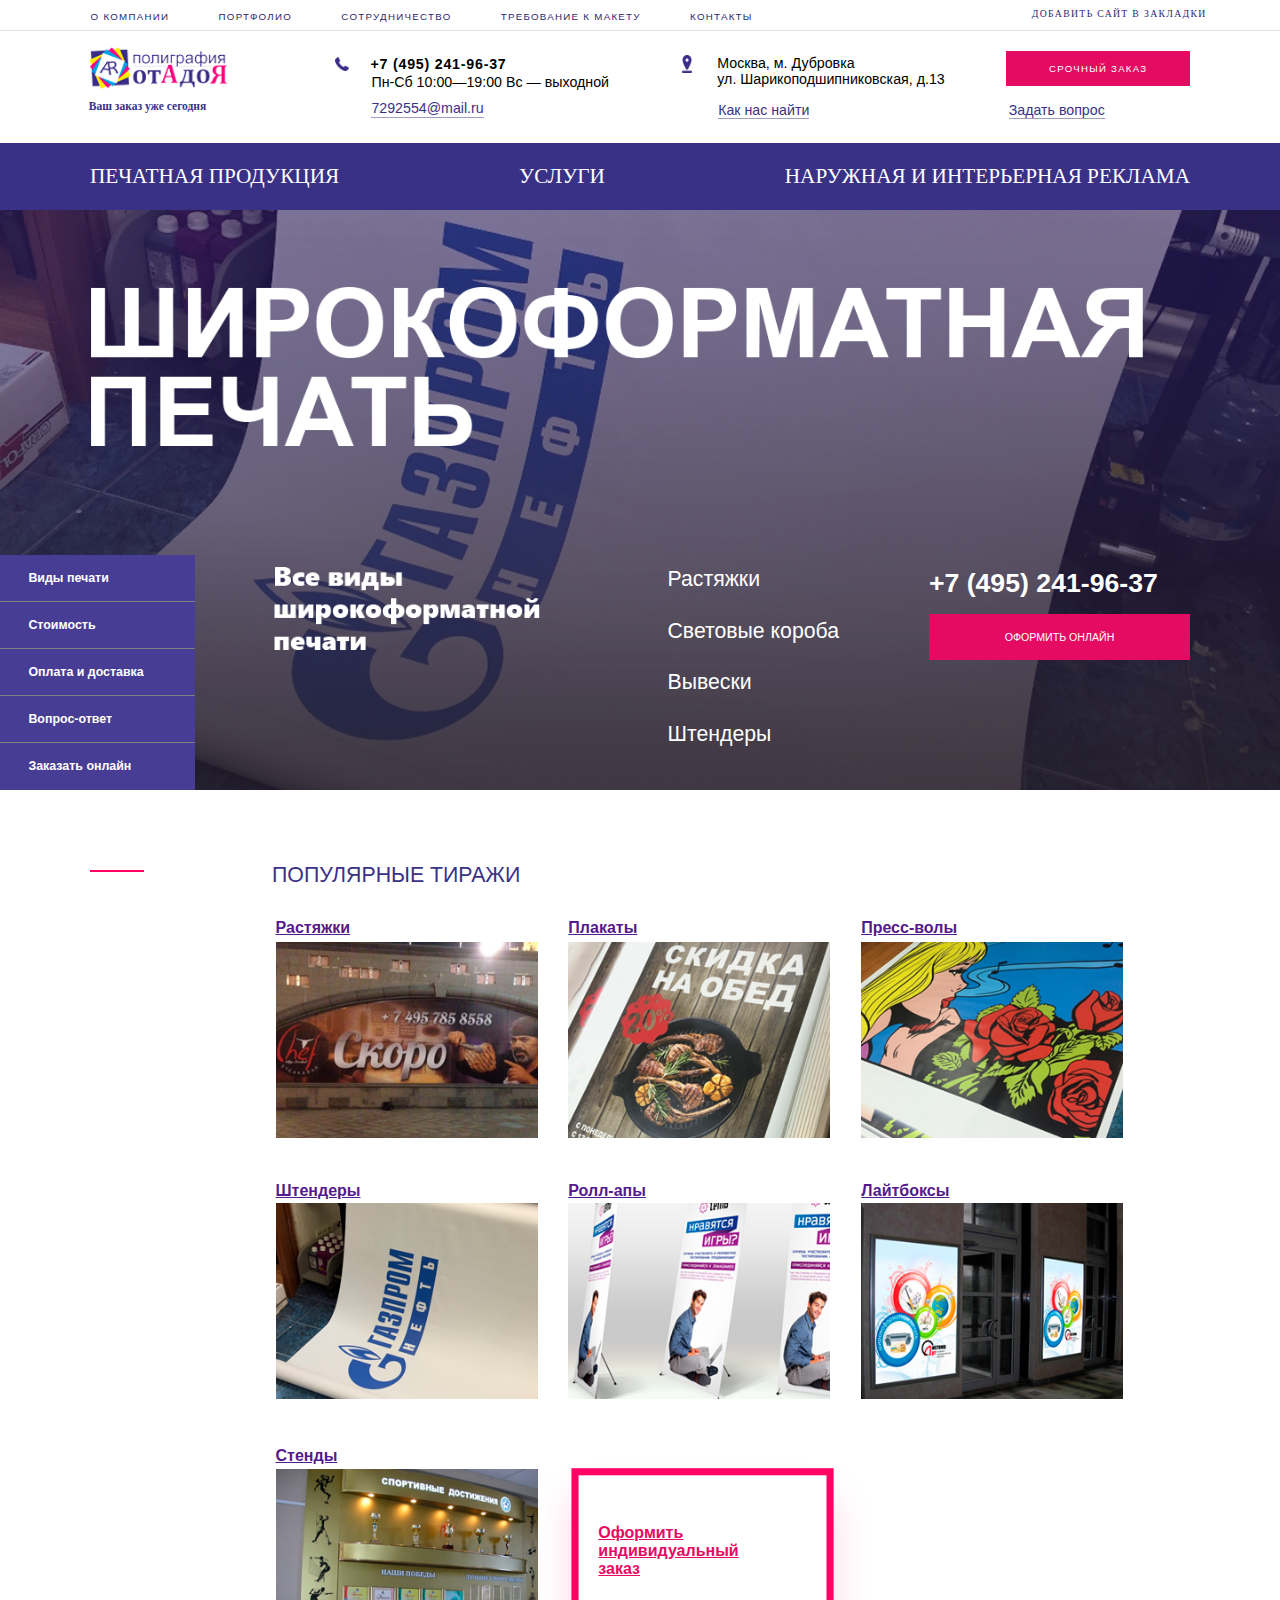
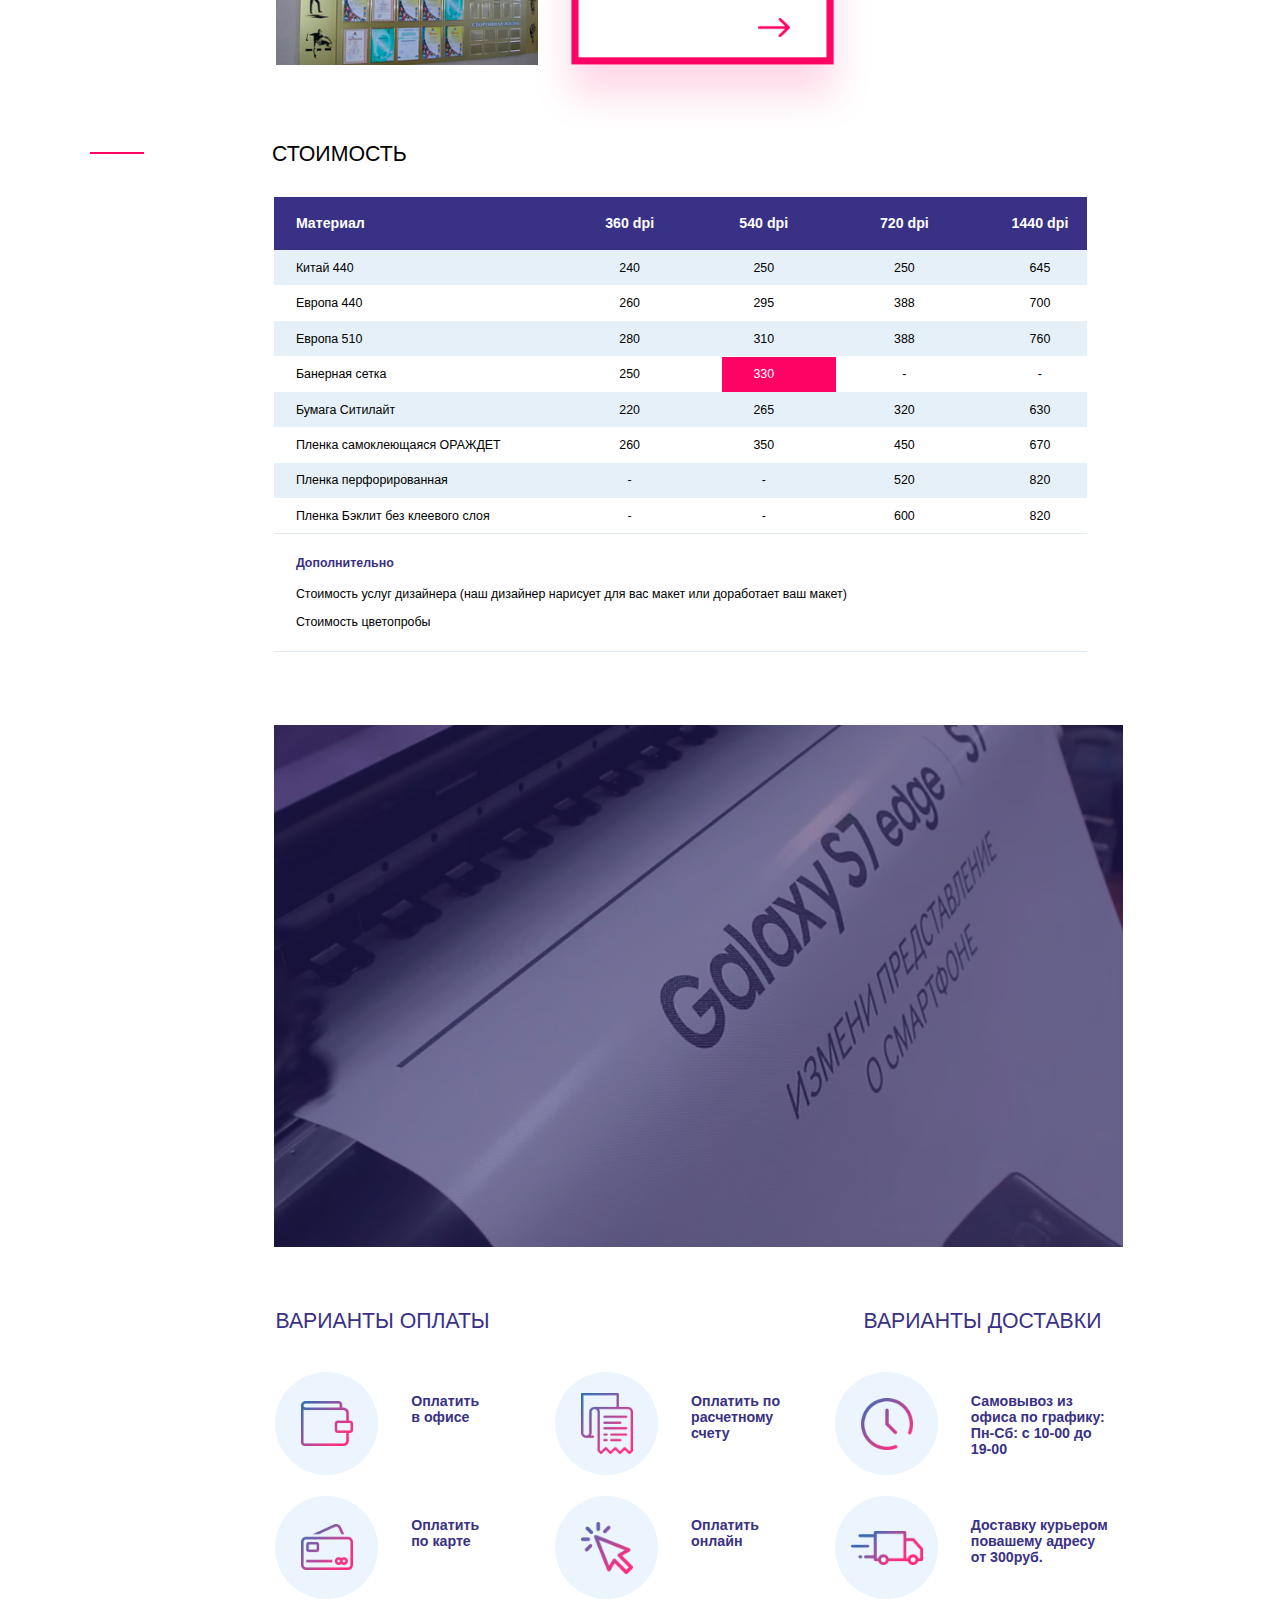
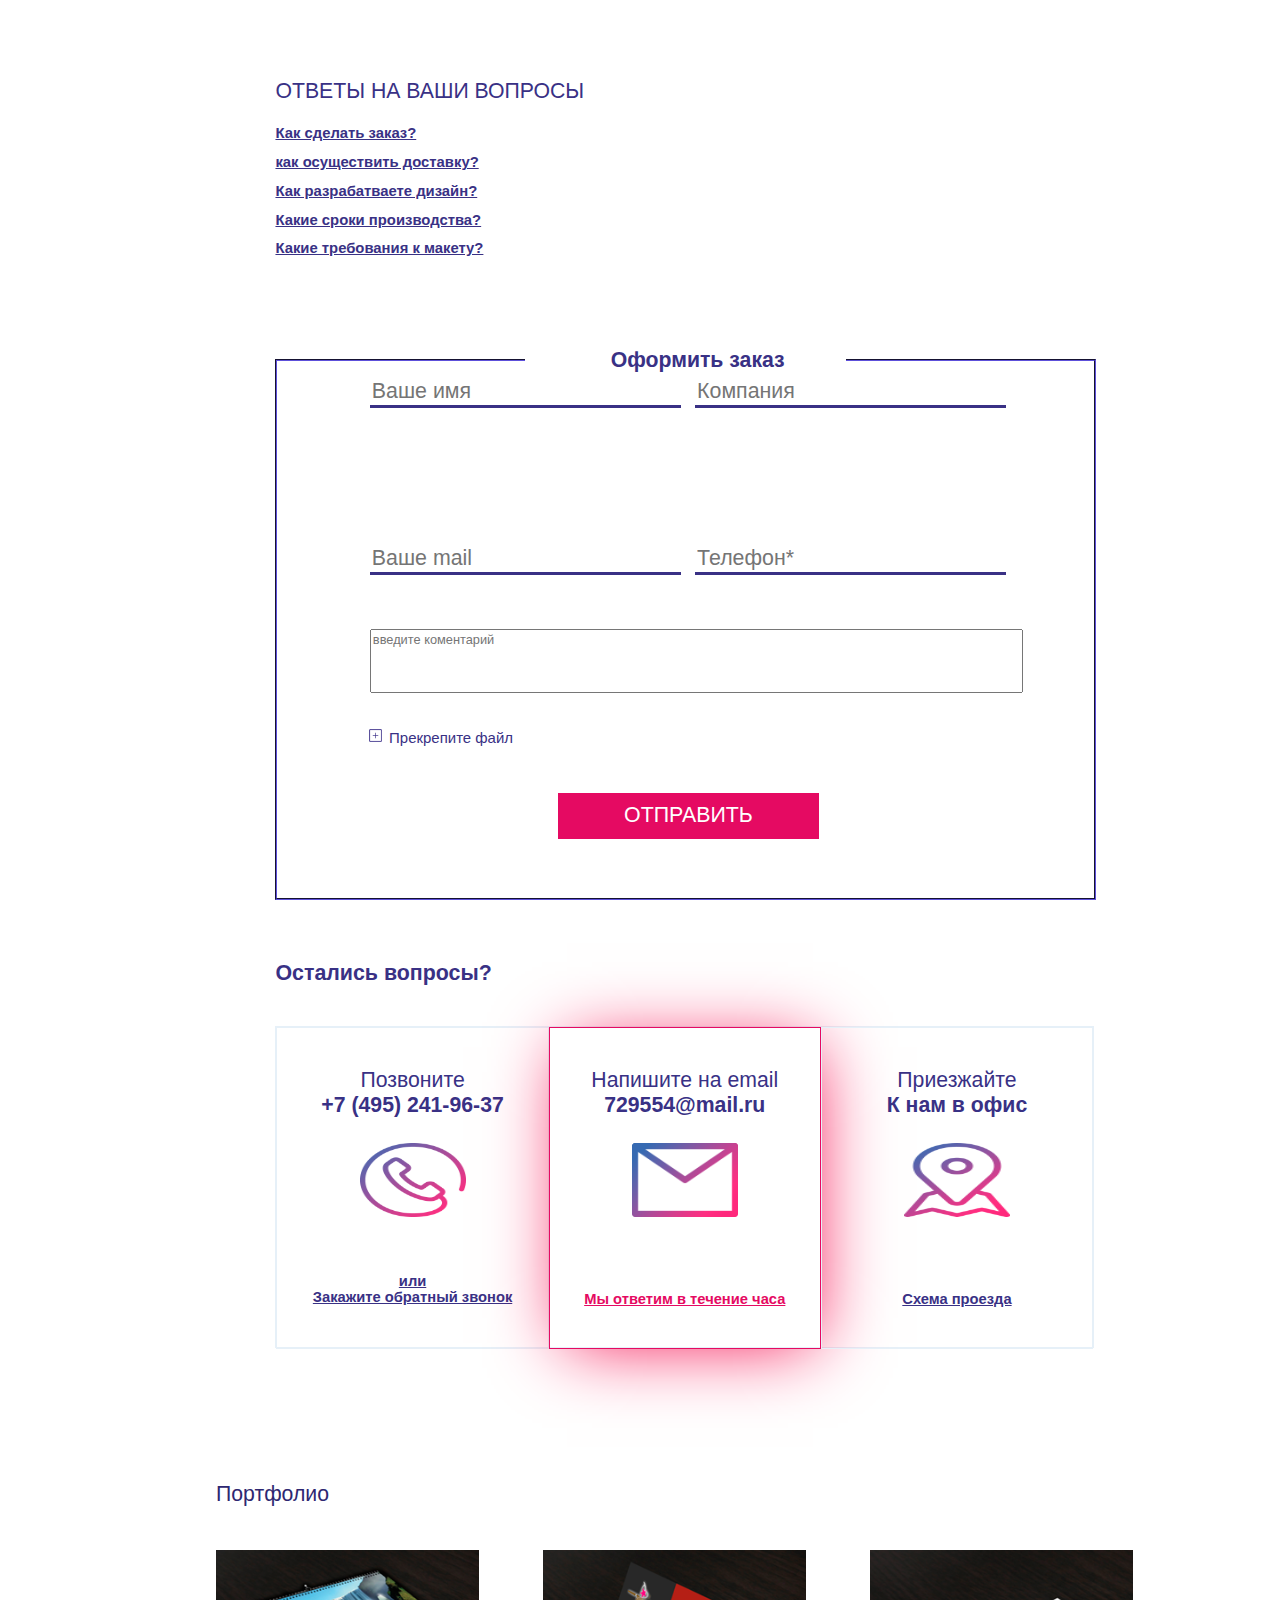
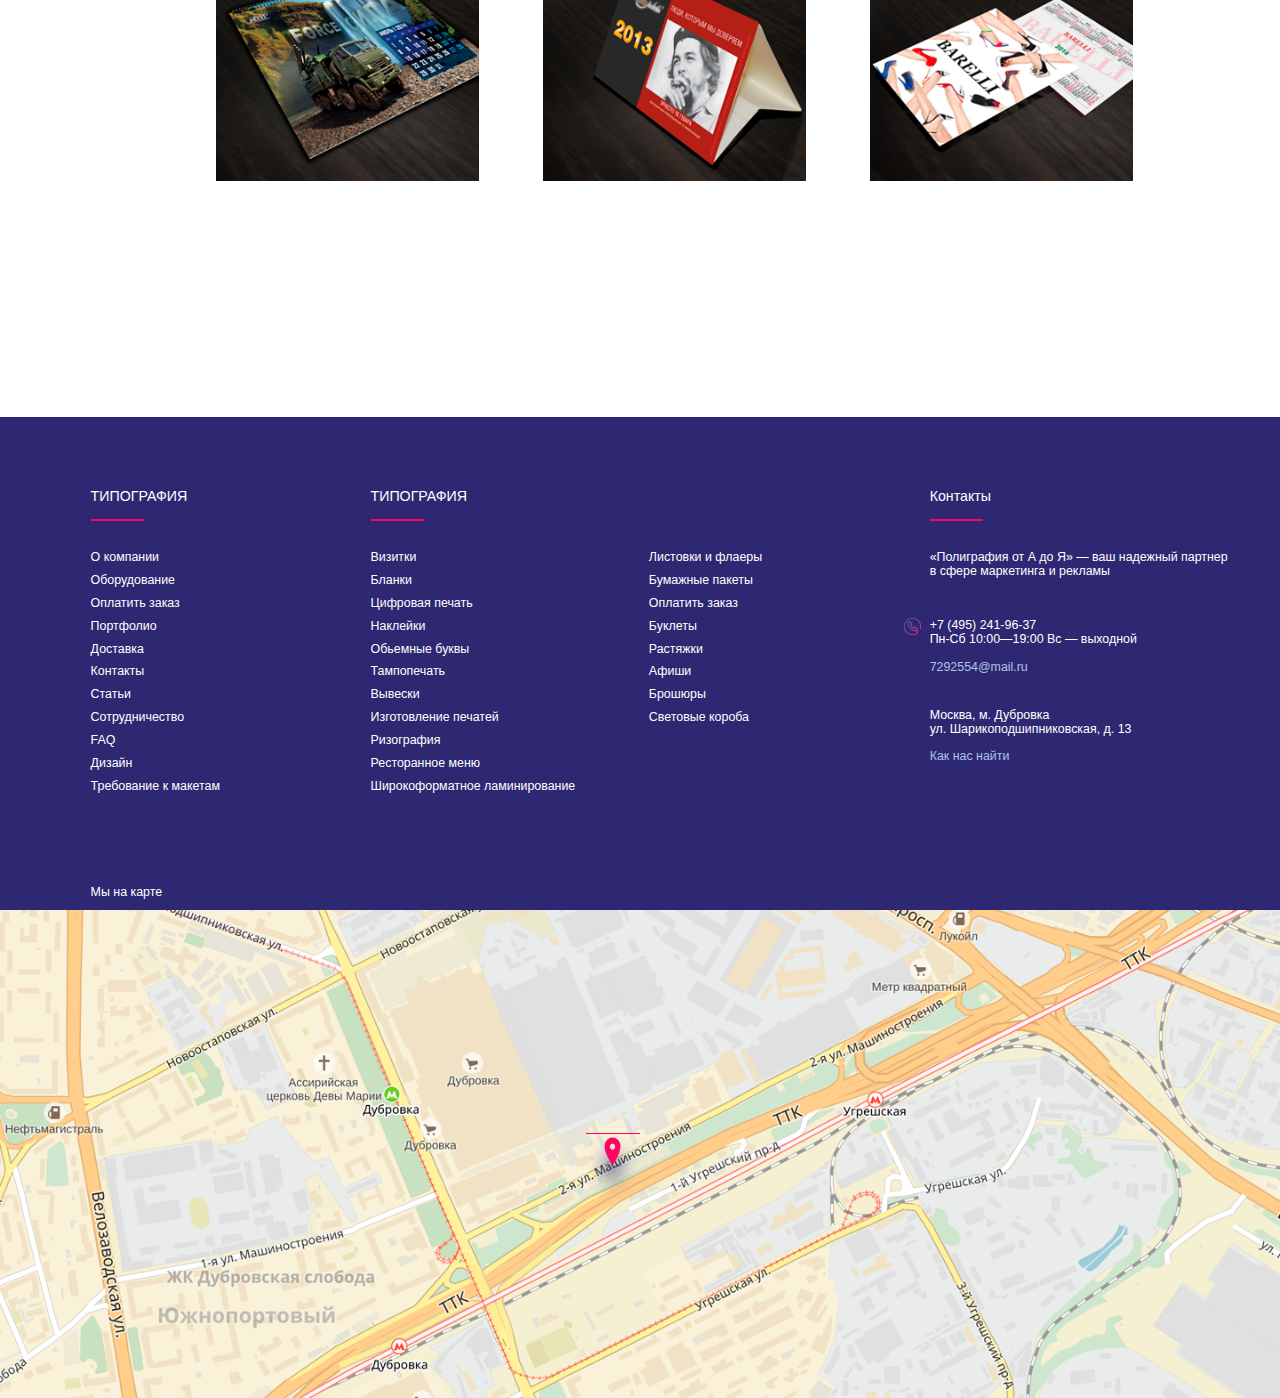
==== commit 9f5b9d4e: "Add files via upload" ====
--- a/макет 5/index.html
+++ b/макет 5/index.html
@@ -297,6 +297,14 @@
 		<div class="go_me"><span>Приезжайте</span><span>К нам в офис</span><span>Схема проезда</span><img src="metka_proezda.png"></div>
 		</div>
 		</section>
+		<section class="portfolio">
+		<span class="title_portfolio">Портфолио</span>
+		<ul>
+		<li><img src="portfolio1.png"></li>
+		<li><img src="portfolio2.png"></li>
+		<li><img src="portfolio3.png"></li>
+		</ul>
+		</section>
 	</main>
 	<footer>
 	<nav class="typography">
--- a/макет 5/discription.css
+++ b/макет 5/discription.css
@@ -968,9 +968,8 @@
 }
 footer{
 	position:relative;
-	top:503.81vw;
+	top:203.81vw;
 	height:76.38vw;
-	width:100%;
 }
 .typography{
 	position:relative;
@@ -1079,6 +1078,31 @@
     position: absolute;
     top: 17.36vw;
     left: 45.77vw;
+}
+.portfolio ul li img{
+	width:20.55vw;
+	height:18.05vw;
+}
+.portfolio ul li{
+	margin-right:5vw;
+}
+.portfolio ul{
+	list-style:none;
+	display:flex;
+	padding:0;
+	margin:0;
+}
+.title_portfolio{
+	margin-bottom:3.4vw;
+	font:400 1.66vw Arial;
+	color:#2e2771;
+	display:block;
+}
+.portfolio{
+	position:relative;
+	top:185.69vw;
+	left:16.875vw;
+	width: 64.23vw;
 }
 @media screen and (max-width : 800px){
 	.adres{
